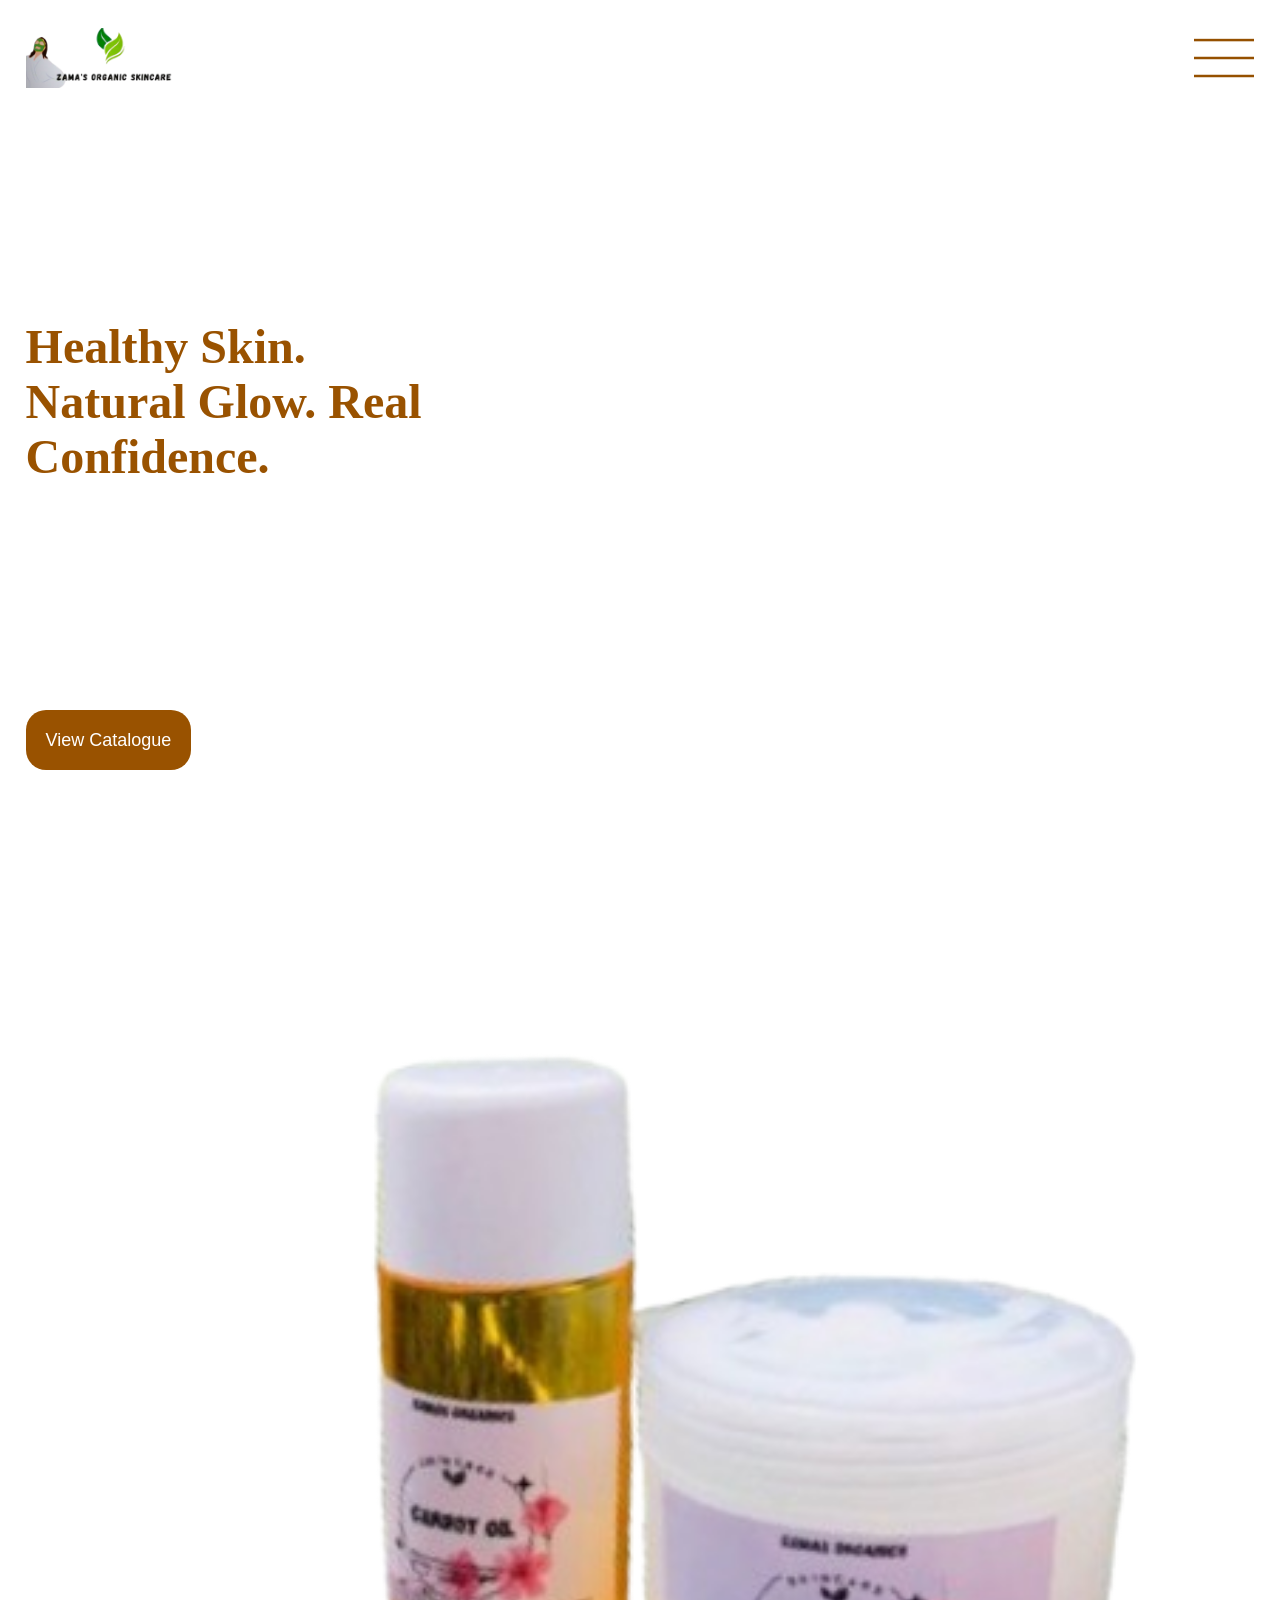
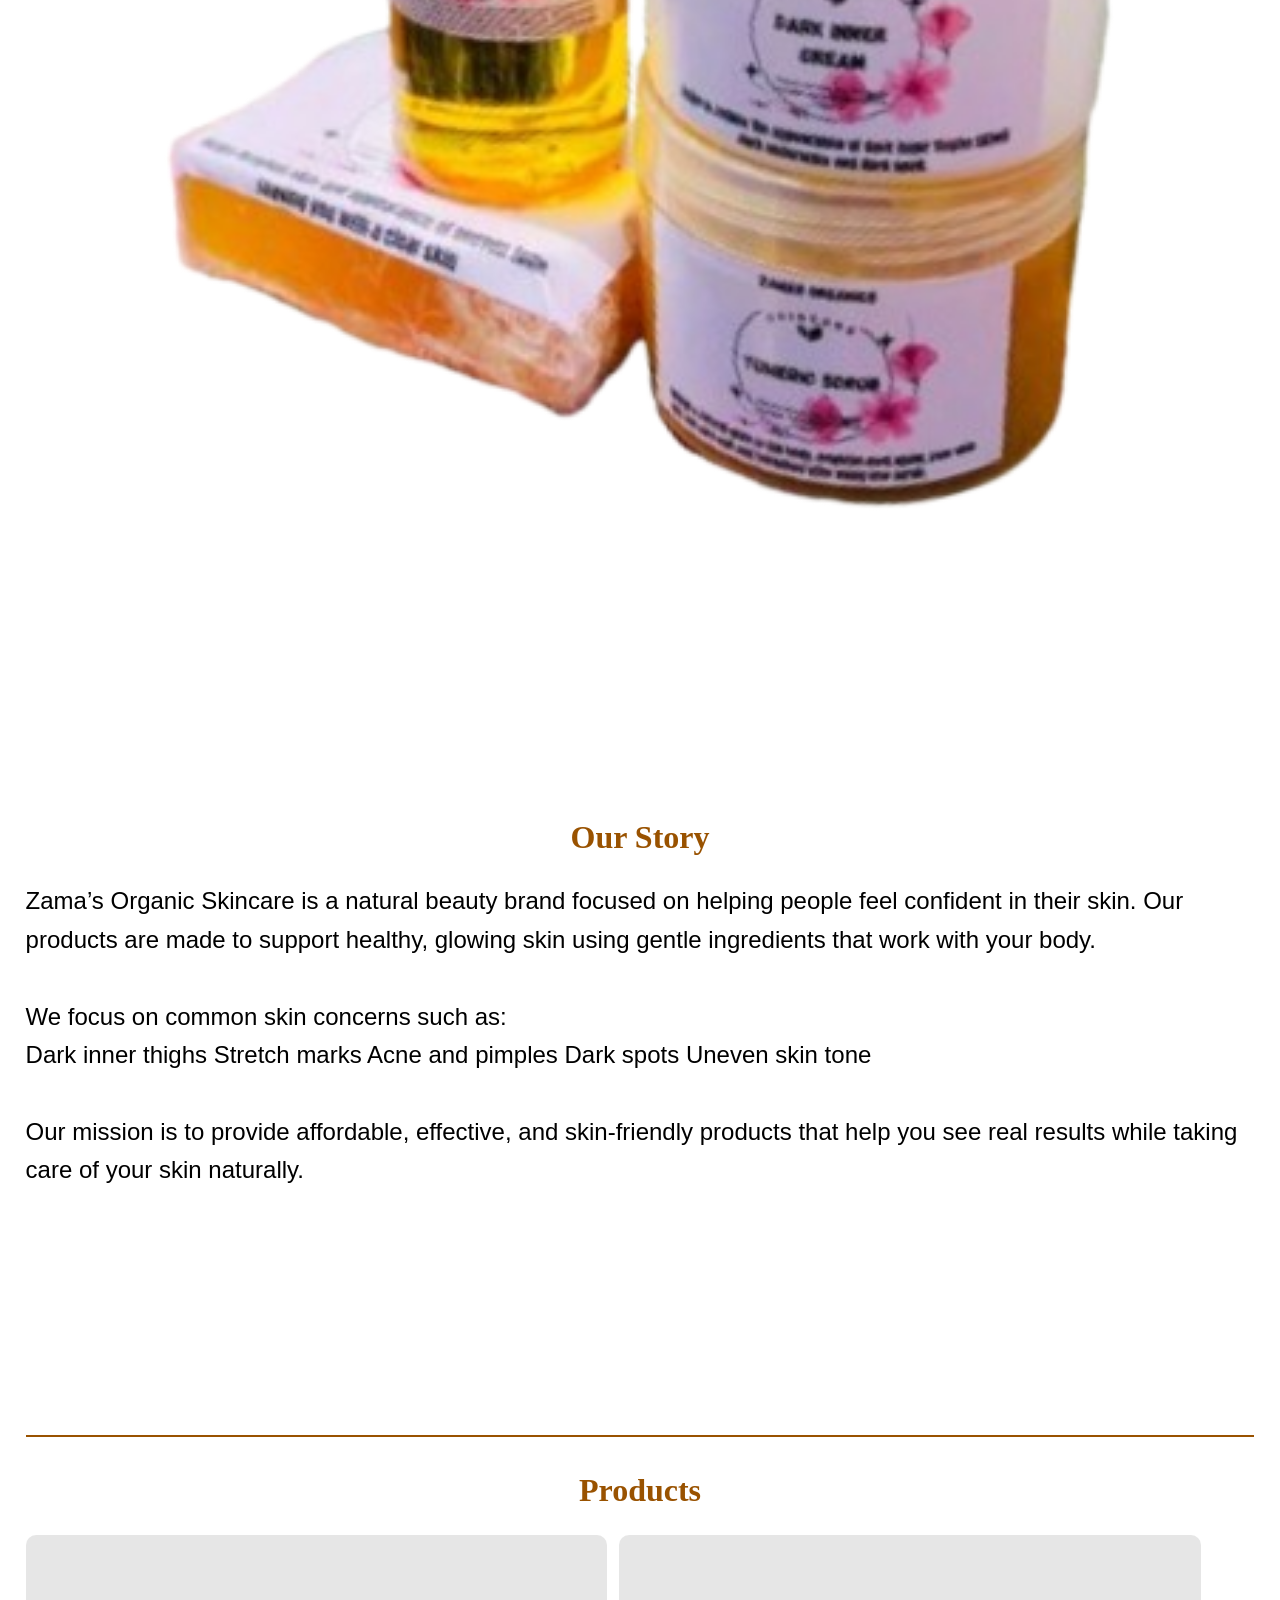
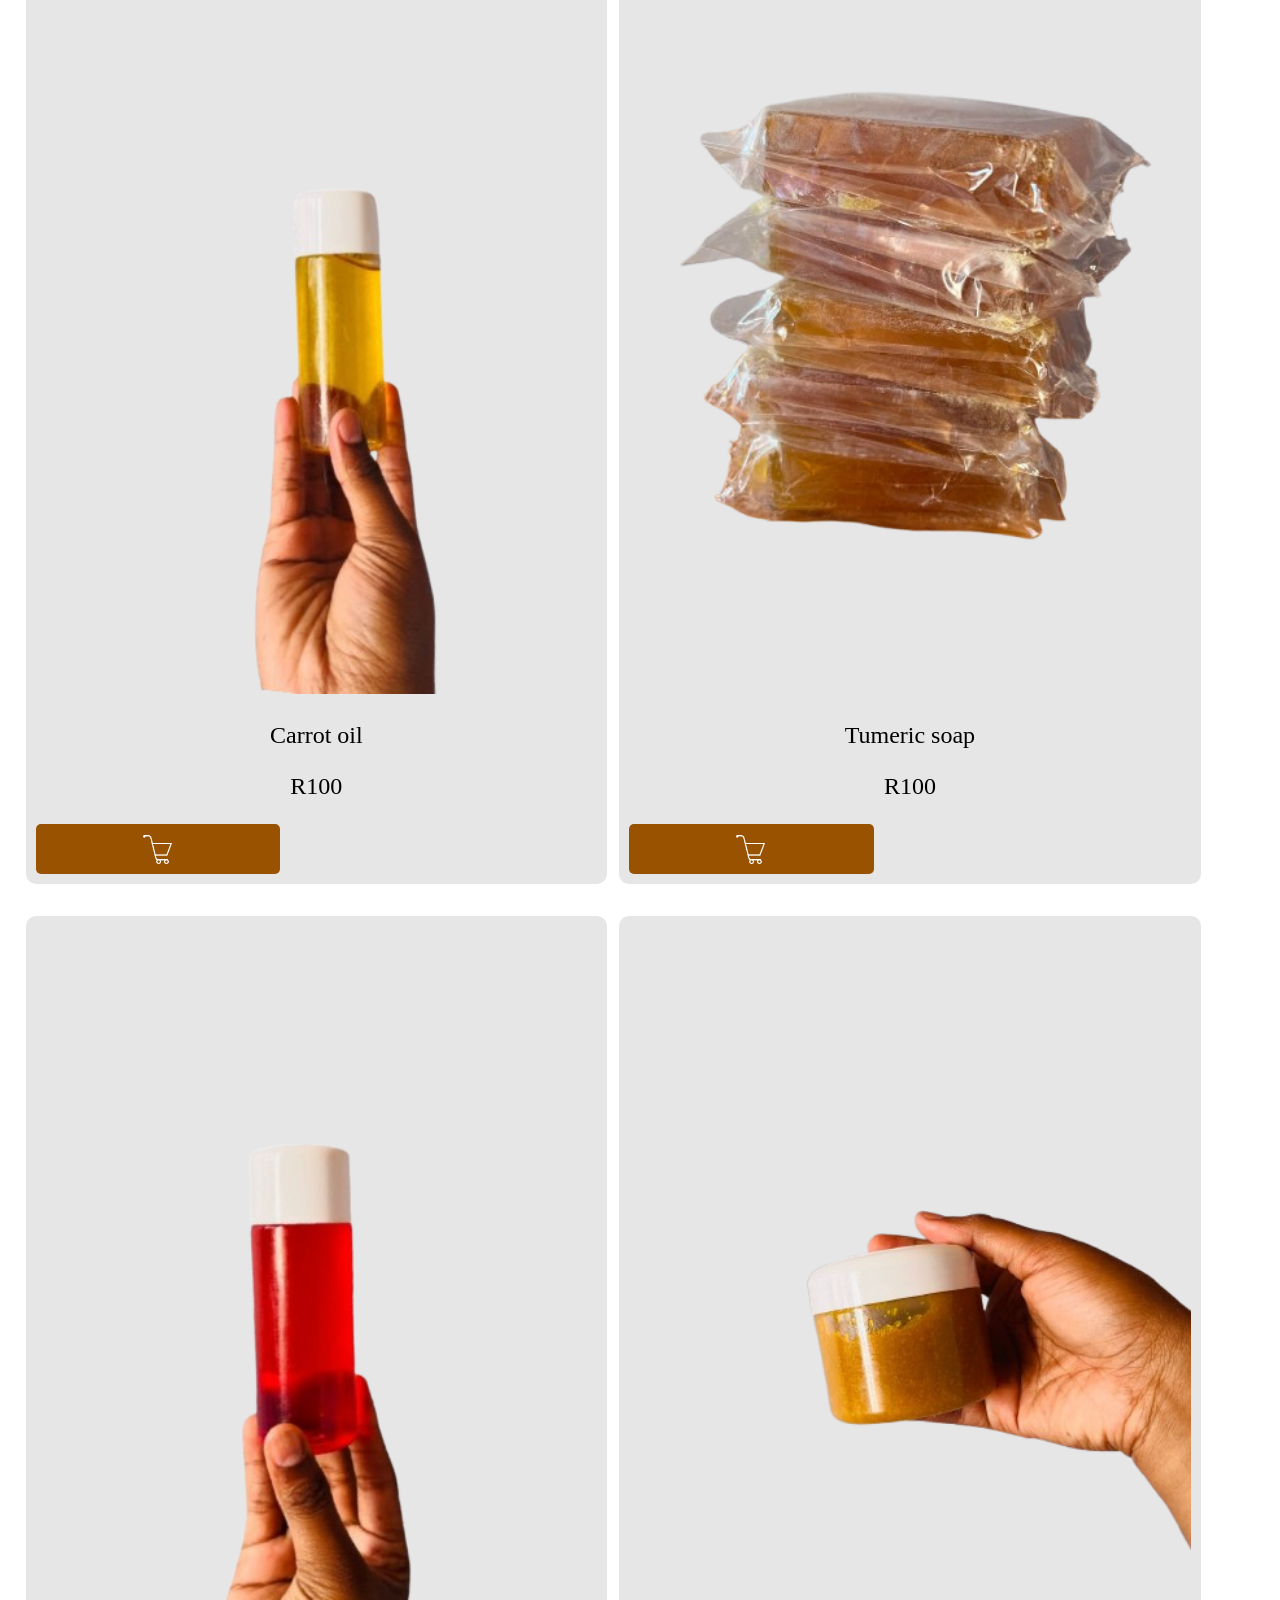
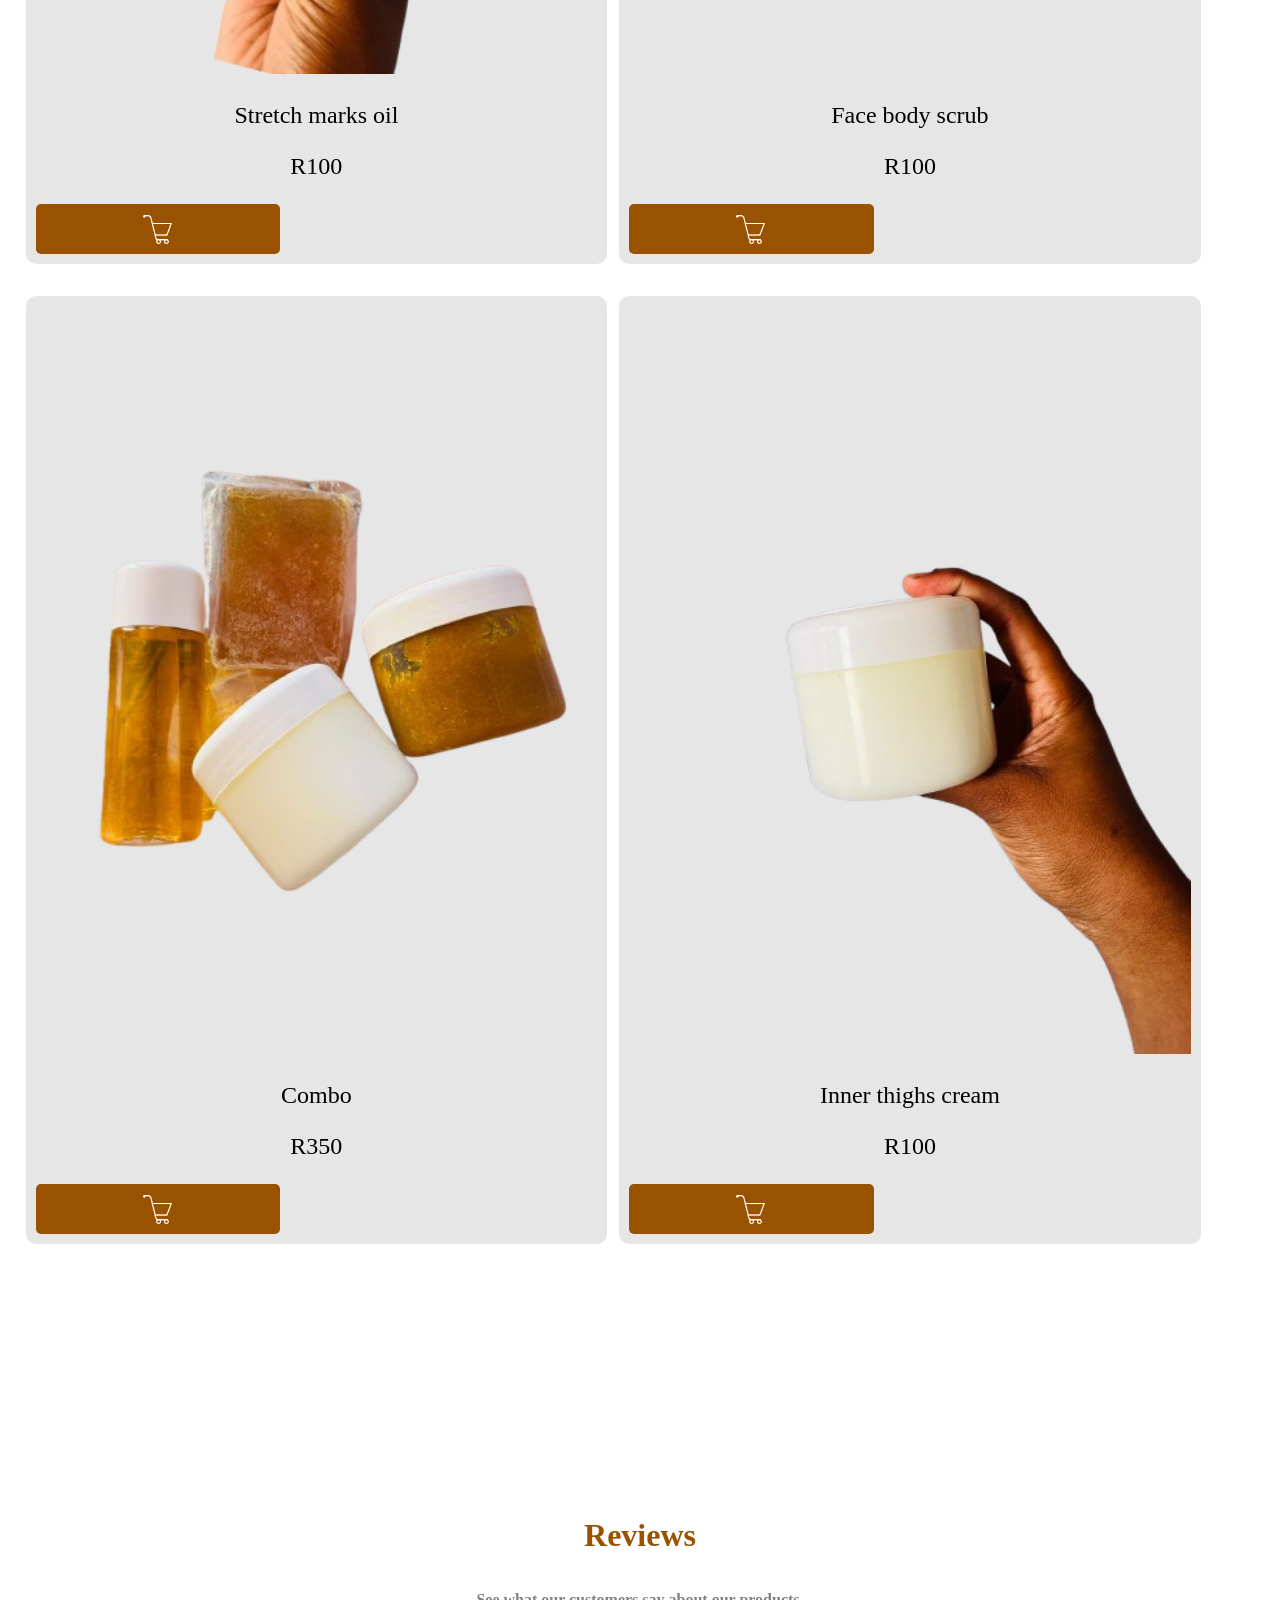
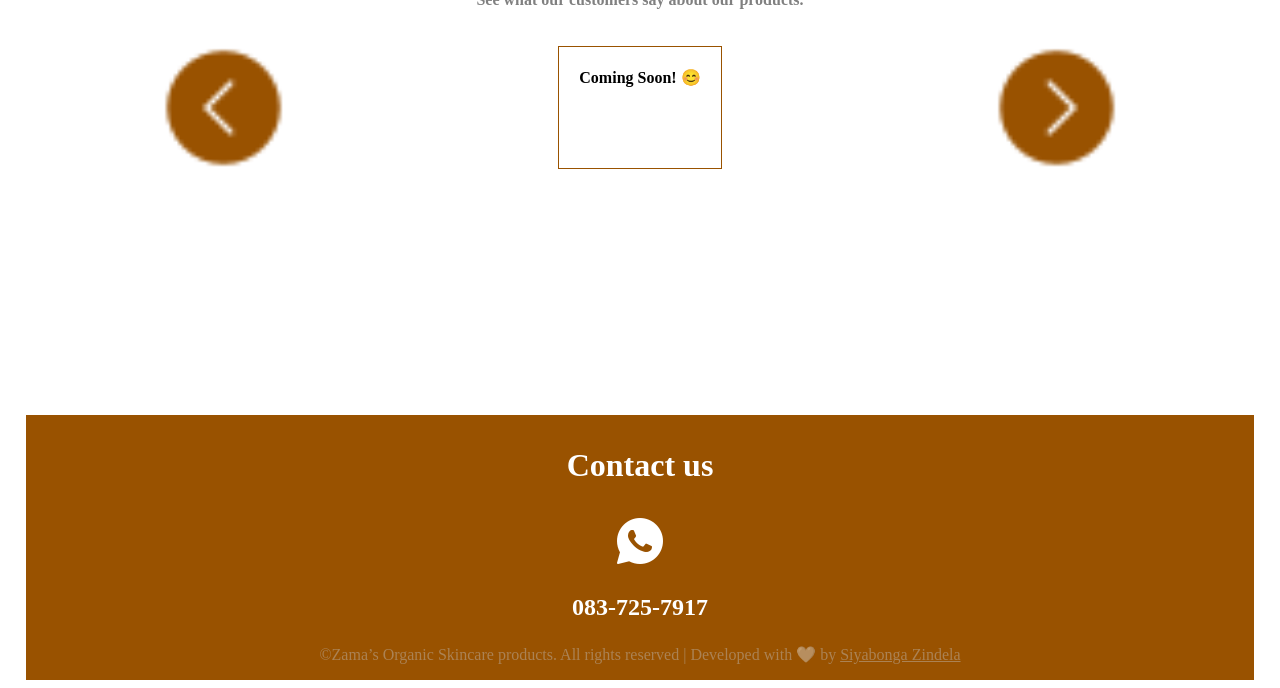
==== index.html @ 55049862 "Added reviews section and footer" ====
<!doctype html>
<html lang="en">
  <head>
    <meta charset="UTF-8" />
    <meta name="viewport" content="width=device-width, initial-scale=1.0" />
    <title>Zama's Organic Skincare</title>
    <link rel="stylesheet" href="css/style.css" />
    <link
      href="https://fonts.googleapis.com/css2?family=Playfair+Display:wght@400;700&display=swap"
    />
  </head>
  <body>
    <div class="grid-wrapper">
      <div class="nav-bar">
        <img
          src="assets/zamas-logo.png"
          alt="Zama's Organic skincare Logo"
          class="logo"
        />
        <img src="assets/menu-icon.png" />
      </div>

      <!--Hero section-->
      <section class="hero-section">
        <div class="home-title">
          <h1>
            Healthy Skin.<br />
            Natural Glow. Real <br />
            Confidence.
          </h1>
          <a>View Catalogue</a>
        </div>
        <img src="assets/home-image.png" alt="Home image" />
      </section>

      <!--Our story section-->
      <section class="our-story">
        <h2>Our Story</h2>
        <p class="our-story-paragraph">
          Zama’s Organic Skincare is a natural beauty brand focused on helping
          people feel confident in their skin. Our products are made to support
          healthy, glowing skin using gentle ingredients that work with your
          body.<br />
          <br />

          We focus on common skin concerns such as:<br />

          Dark inner thighs Stretch marks Acne and pimples Dark spots Uneven
          skin tone <br />
          <br />
          Our mission is to provide affordable, effective, and skin-friendly
          products that help you see real results while taking care of your skin
          naturally.
        </p>
        <hr />
      </section>

      <section class="products-wrapper">
        <h2>Products</h2>
        <div class="products-cards-wrapper">
          <!-- First product card -->
          <div class="product-card">
            <img src="assets/carrot-oil.png" alt="Carrot oil" />

            <div class="product-description">
              <p class="product-name">Carrot oil</p>
              <p class="product-price">R100</p>
            </div>
            <div class="addToCart">
              <a href="#"
                ><img src="assets/add-to-cart.png" alt="Add to cart icon"
              /></a>
            </div>
          </div>

          <!-- Second product card -->
          <div class="product-card">
            <img src="assets/tumeric-soap.png" alt="Tumeric-soap" />

            <div class="product-description">
              <p class="product-name">Tumeric soap</p>
              <p class="product-price">R100</p>
            </div>
            <div class="addToCart">
              <a href="#"
                ><img src="assets/add-to-cart.png" alt="Add to cart icon"
              /></a>
            </div>
          </div>

          <!-- Third product card -->
          <div class="product-card">
            <img src="assets/stretch-marks-oil.png" alt="Tumeric-soap" />

            <div class="product-description">
              <p class="product-name">Stretch marks oil</p>
              <p class="product-price">R100</p>
            </div>
            <div class="addToCart">
              <a href="#"
                ><img src="assets/add-to-cart.png" alt="Add to cart icon"
              /></a>
            </div>
          </div>

          <!-- 4th product card -->
          <div class="product-card">
            <img src="assets/face-body-scrub.png" alt="Face body scrub" />

            <div class="product-description">
              <p class="product-name">Face body scrub</p>
              <p class="product-price">R100</p>
            </div>
            <div class="addToCart">
              <a href="#"
                ><img src="assets/add-to-cart.png" alt="Add to cart icon"
              /></a>
            </div>
          </div>

          <!-- 5th product card -->
          <div class="product-card">
            <img src="assets/combo.png" alt="Combo" />

            <div class="product-description">
              <p class="product-name">Combo</p>
              <p class="product-price">R350</p>
            </div>
            <div class="addToCart">
              <a href="#"
                ><img src="assets/add-to-cart.png" alt="Add to cart icon"
              /></a>
            </div>
          </div>

          <!-- 6th product card -->
          <div class="product-card">
            <img src="assets/inner-thigh-cream.png" alt="Inner thighs cream" />

            <div class="product-description">
              <p class="product-name">Inner thighs cream</p>
              <p class="product-price">R100</p>
            </div>
            <div class="addToCart">
              <a href="#"
                ><img src="assets/add-to-cart.png" alt="Add to cart icon"
              /></a>
            </div>
          </div>
        </div>
      </section>

      <!--Reviews section-->
      <section class="reviews">
        <h2>Reviews</h2>
        <h6>See what our customers say about our products.</h6>
        <div class="reviews-wraper">
          <img src="assets/btn-previous.png" alt="Previous btn" />
          <div class="reviews-cards">
            <h4>Coming Soon! 😊</h4>
          </div>
          <img src="assets/btn-next.png" alt="Previous btn" />
        </div>
      </section>

      <!--Footer-->
      <section class="footer">
        <div class="footer-wrapper">
          <p class="footer-header">Contact us</p>
          <img src="assets/whatsapp-logo.png" alt="WhatsApp logo" />
          <p class="cell-number">083-725-7917</p>
          <p class="footer-text">
            ©Zama’s Organic Skincare products. All rights reserved | Developed
            with 🤍 by
            <a href="https://siyabonga-zindela-portfolio.netlify.app/"
              >Siyabonga Zindela</a
            >
          </p>
        </div>
      </section>
    </div>
  </body>
</html>
---- css/style.css ----
body{
    margin-left: 2%;
    margin-right: 2%;
}
.grid-wrapper{
    display: grid;
    grid-template-columns: 1fr;
    grid-template-rows: auto;
    grid-template-areas: "nav-bar"
                         "hero-section"
                         "our-story"
                         "products-wrapper"
                         "reviews"
                         "footer"
                         ;
    
    width: 100%;
}

.nav-bar{
    grid-area: nav-bar;
    margin-top: 10px;
    display: flex;
    justify-content: space-between;
    position: sticky;
    top: 0px;
    background-color: white;
    padding-top: 10px ;
    padding-bottom: 7px;
}

.logo {
    height: 60px;
}

.hero-section{
    grid-area: hero-section;
    margin-top: 15%;
}
.hero-section img{
    width: 100%;
    height: 30,5rem;
    
}

h1{
    color: #995200;
    font-family: "Georgia", "Times New Roman", Times, serif;
    margin-bottom: 20%;
    font-family: 'Playfair Display', serif;
    font-size: 3rem;
}

.home-title a {
    background-color: #995200;
    color: white;
    padding: 20px;
    border-radius: 20px;
    font-size: large;
    font-family: sans-serif;
    
}

/*Our story section*/
h2{
    color: #995200;
    text-align: center;
    font-size: xx-large;
}

.our-story-paragraph{
    grid-area: nav-bar;
    font-family:'Segoe UI', Tahoma, Geneva, Verdana, sans-serif;
    font-size: 1rem;
    line-height: 1.6;
    font-size: 1.5rem;
    line-height: 1.6;
    margin-bottom: 20%;
}
hr{
    
    border: 0.1px solid #995200 ;
}

/*Products*/
.products-cards-wrapper{
    display: grid;
    grid-template-columns: 1fr 1fr;
    grid-template-columns: repeat(auto-fit,minmax(0.5fr,1fr));
    grid-template-rows: auto;
    gap: 2rem;
    width: 94%;
}

.product-card {
    background-color: #c5c5c56c;
    width: 100%;
    height: fit-content;
    justify-items: center;
    padding: 10px;
    border-radius: 10px;
}
.product-card img{
    width: 100%;
    height: auto;
}
.product-description{

    text-align: center;
    font-size: x-large;
    
}
.addToCart{
    display: flex;
    background-color: #995200;
    width: 40%;
    padding: 10px;
    color: white;
    align-items: center;
    justify-content: space-around;
    border-radius: 5px;
    height: 30px;
}
.addToCart a{
    height: 30px;
    width: 30px;
}


/*Reviews*/
.reviews{
    margin-top: 20%;
}
.reviews-wraper{
    display: flex;
    justify-content: space-around;
    
}
.reviews-wraper img{
    height: 10%;
    width: 10%;
}
.reviews-cards{
    
    border: 0.1px solid #995200 ;
    padding-left: 20px;
    padding-right: 20px;
}

h6{
    text-align: center;
    color: grey;
    font-size: medium;
}

.footer{
    text-align: center;
    margin-top: 20%;
    background-color: #995200;
    color: white;
}
.footer-text{
    color: #c5c5c56c;
    padding-left: 15px;
    padding-right: 15px;
    
}
.footer-header{
    font-size: 2rem;
    font-weight: bolder;
}
.cell-number{
    font-size: 1.5rem;
    font-weight: bold;
}
.footer-text a{
    color: #c5c5c56c;
}
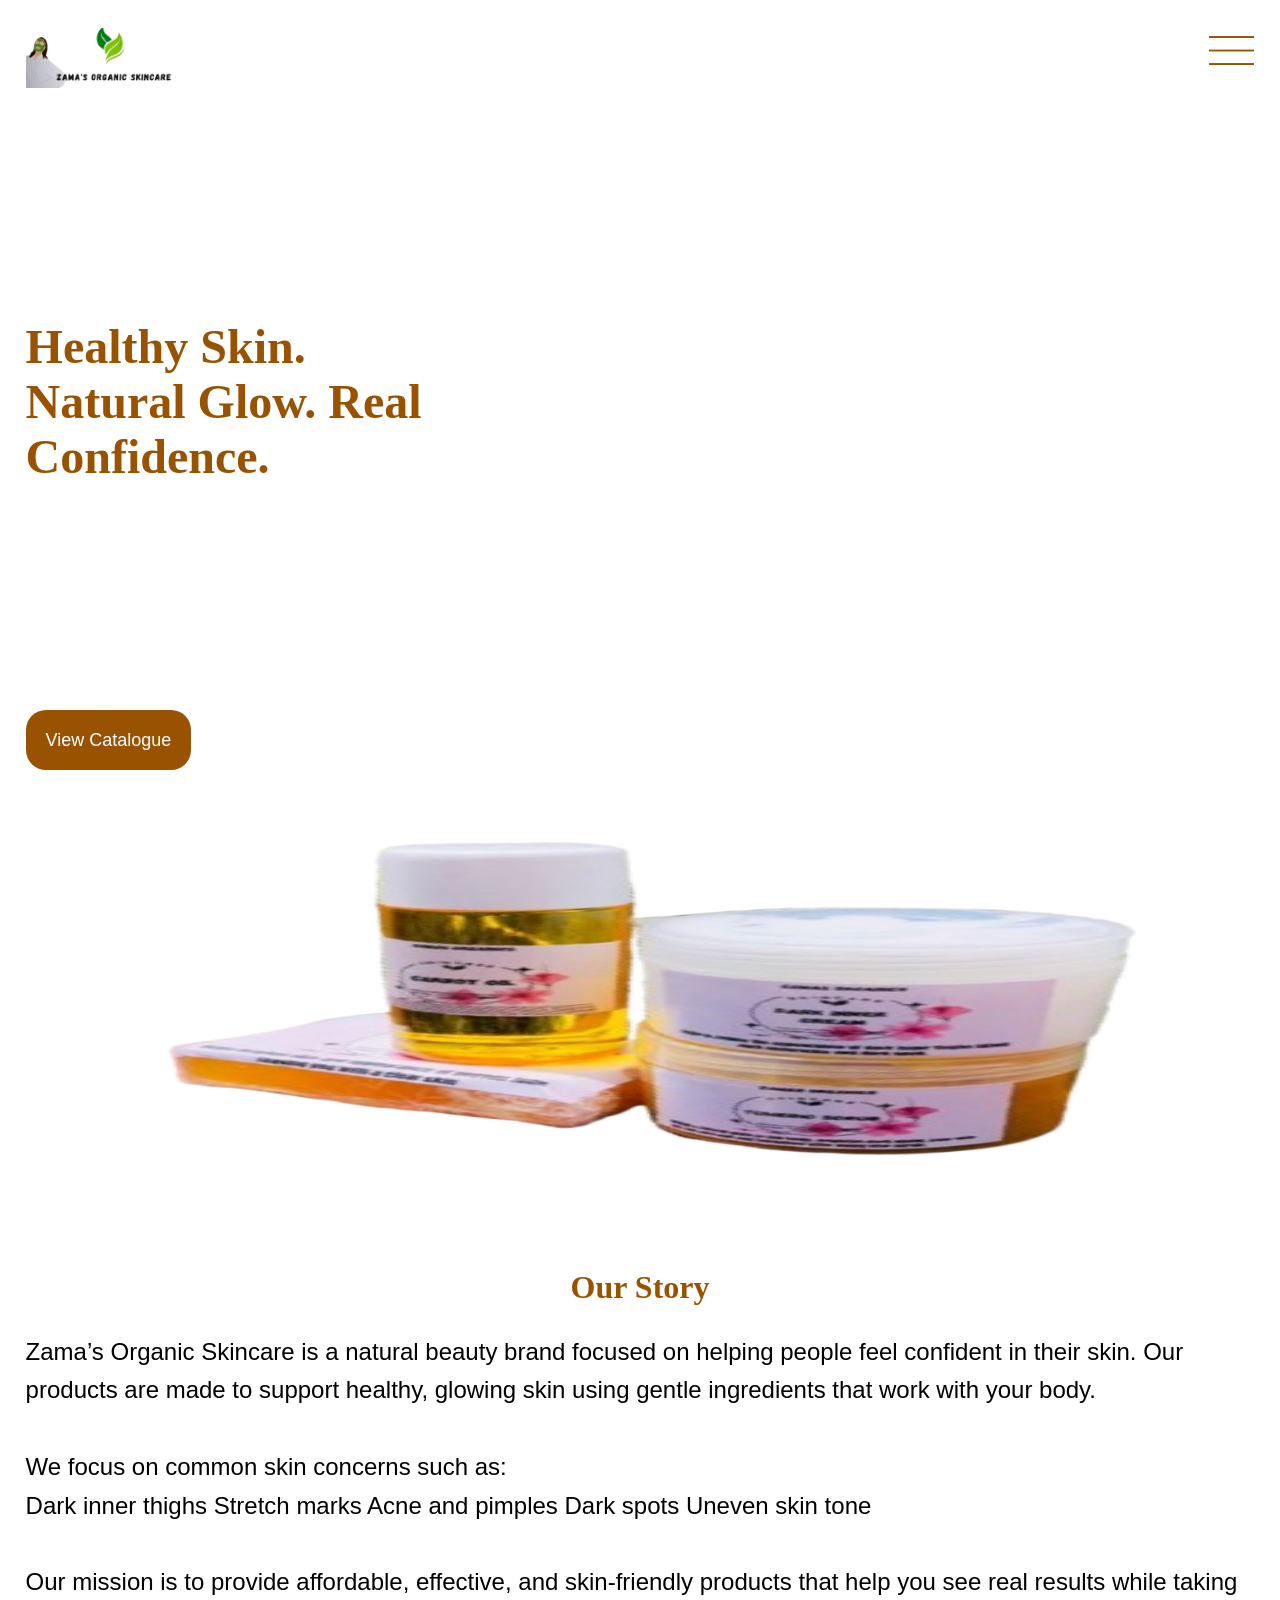
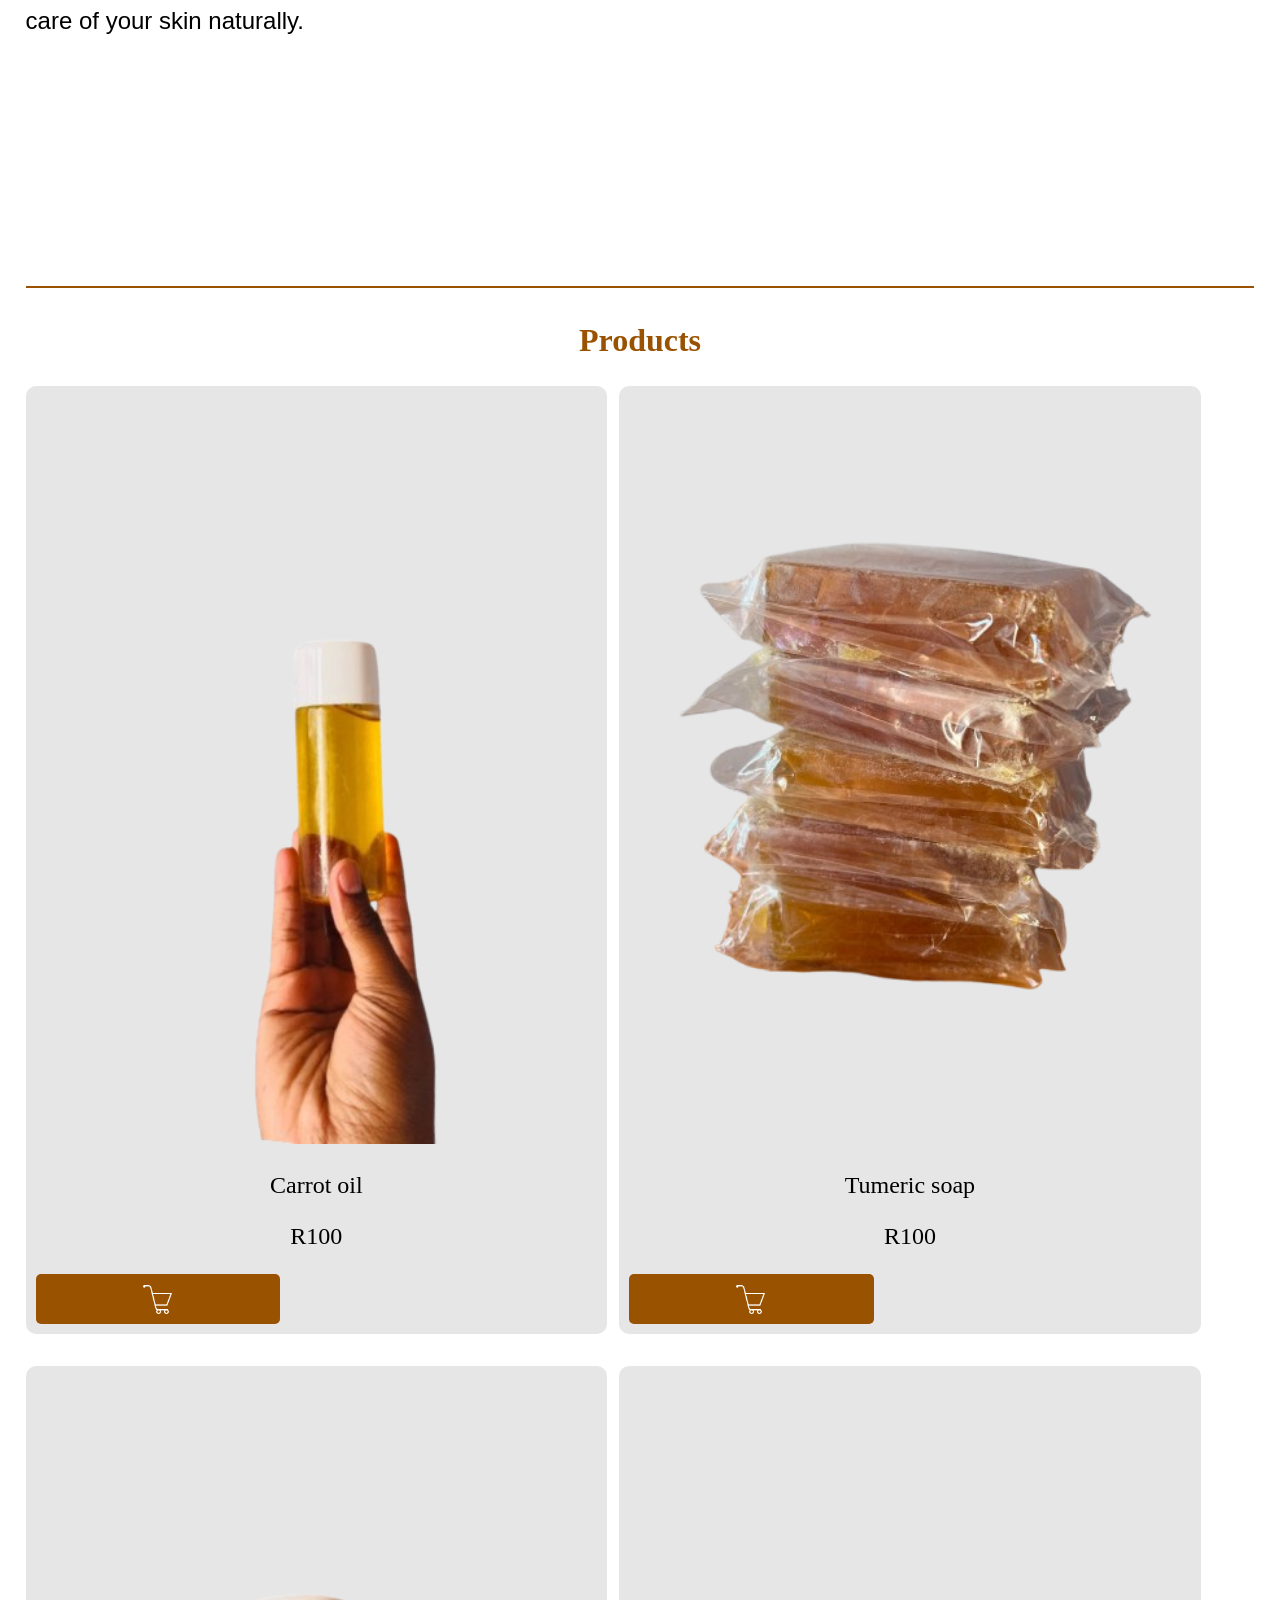
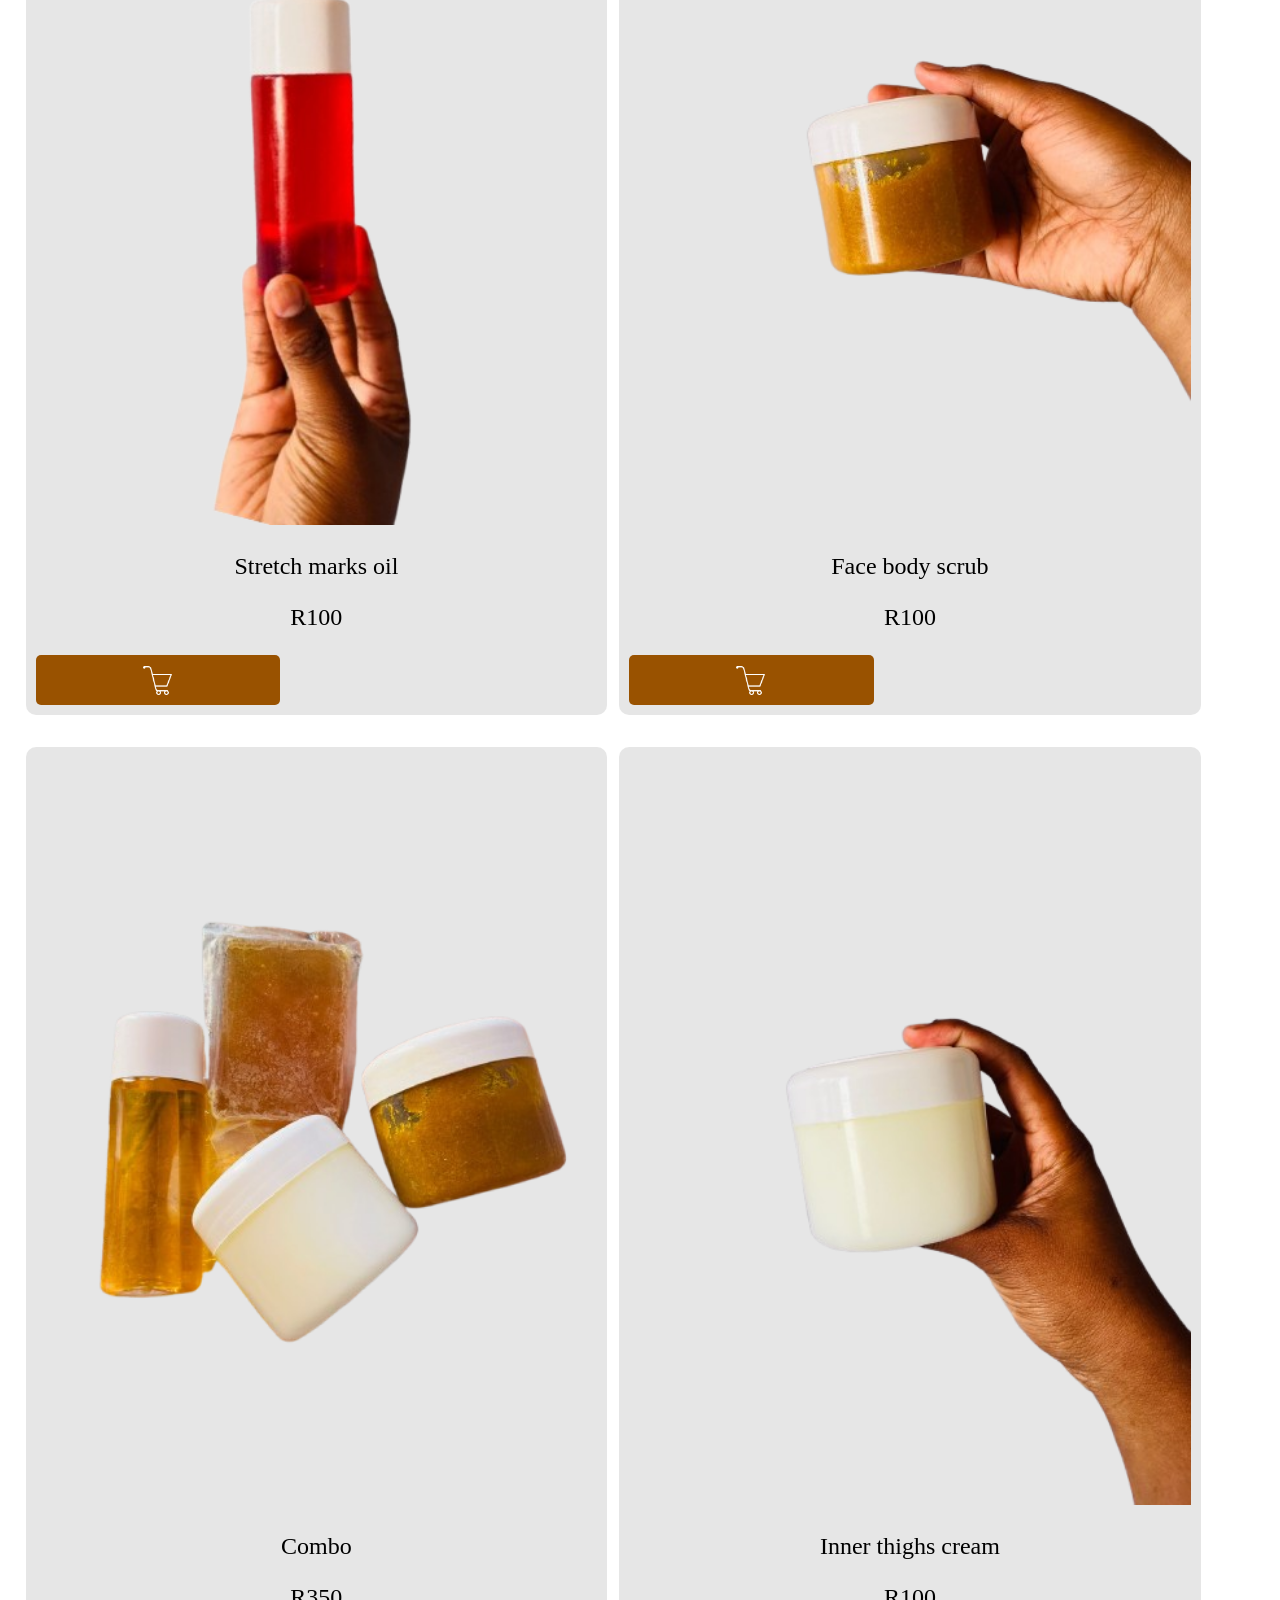
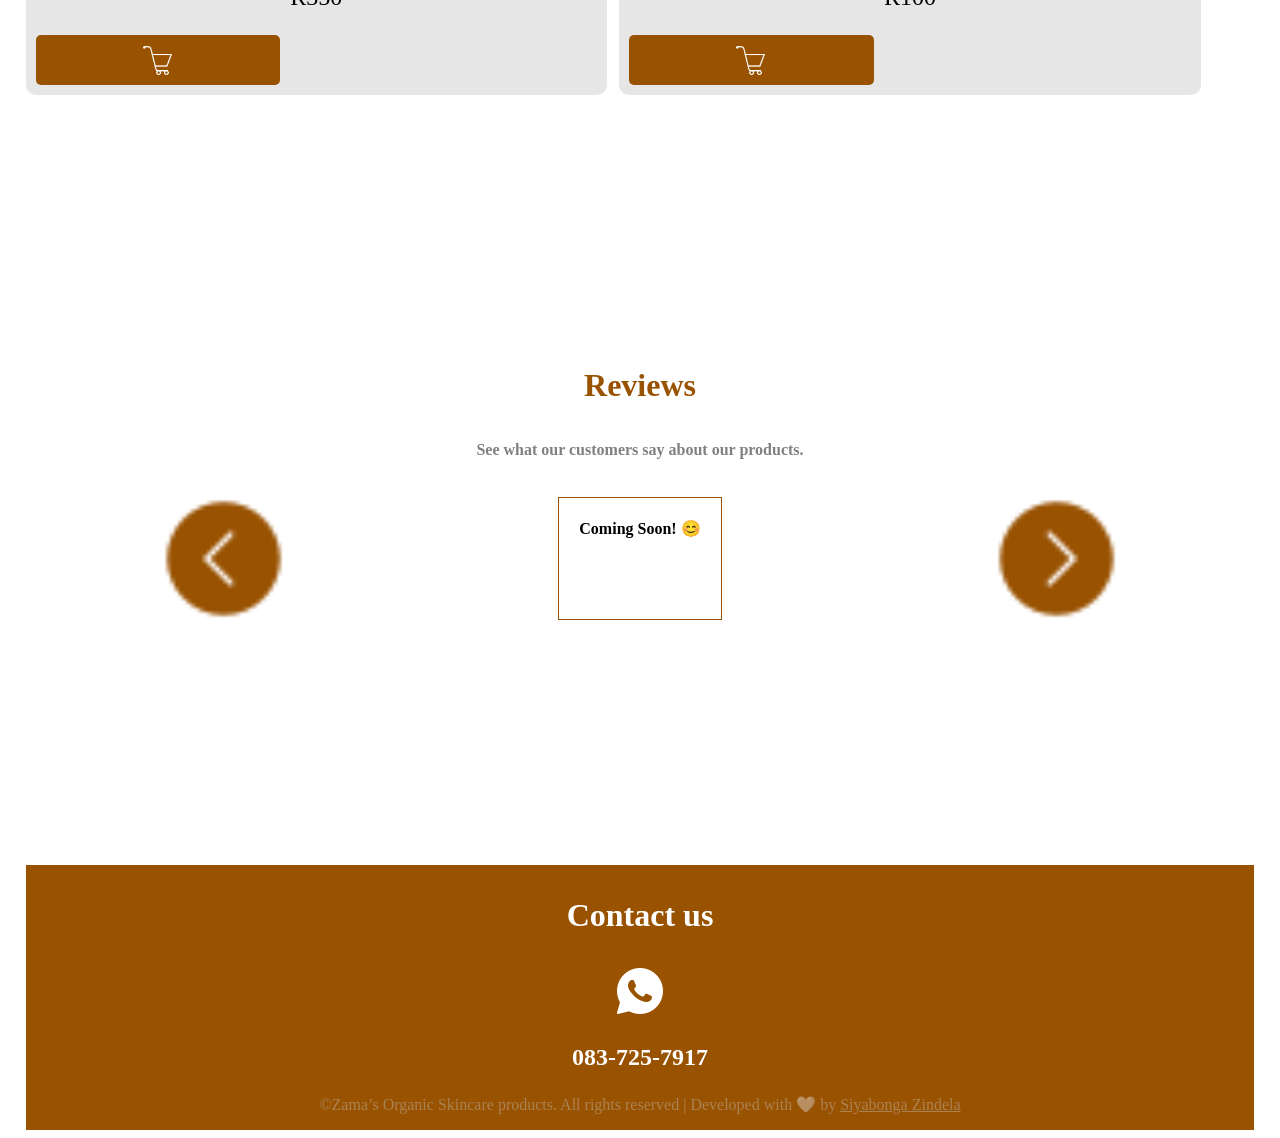
==== commit 48b81d9d: "Added an interactive side bar" ====
--- a/index.html
+++ b/index.html
@@ -11,15 +11,42 @@
   </head>
   <body>
     <div class="grid-wrapper">
+      <!--Nav Bar-->
       <div class="nav-bar">
         <img
           src="assets/zamas-logo.png"
           alt="Zama's Organic skincare Logo"
           class="logo"
         />
-        <img src="assets/menu-icon.png" />
+        <img src="assets/menu-icon.png" id="btn-menu" />
       </div>
-
+      <div class="sidebar-list">
+        <div>
+          <a href="#"
+            ><img
+              src="assets/icons-close-sidebar.gif"
+              alt="Close"
+              id="btn-close-sidebar"
+          /></a>
+        </div>
+        <div class="menu-item">
+          <a href="#"><img src="assets/icons-home.png" alt="Home" />Home</a>
+        </div>
+        <div class="menu-item">
+          <a href="#"
+            ><img
+              src="assets/icons-catalogue.png"
+              alt="Catalogue"
+            />Catalogue</a
+          >
+        </div>
+        <div class="menu-item">
+          <a href="#"><img src="assets/icons-cart.png" alt="cart" />Cart</a>
+        </div>
+        <div class="menu-item">
+          <a href="#"><img src="assets/icons-about.png" alt="About" />About</a>
+        </div>
+      </div>
       <!--Hero section-->
       <section class="hero-section">
         <div class="home-title">
@@ -179,5 +206,6 @@
         </div>
       </section>
     </div>
+    <script src="js/javascript.js"></script>
   </body>
 </html>
--- a/css/style.css
+++ b/css/style.css
@@ -28,6 +28,51 @@
     padding-top: 10px ;
     padding-bottom: 7px;
 }
+#btn-menu{
+    width: 45px;
+    height: 45px;
+}
+
+.sidebar-list{
+    position: fixed;
+    top: 0px;
+    right: -225px;
+    width: 220px;
+    height: 100%;
+    background-color: #ffffff;
+    display: flex;
+    flex-direction: column;
+    align-items: flex-end;
+    gap: 1.9rem;
+    padding-right: 15px;
+    font-size: 1.9rem;
+    transition: right 0.5s ease;
+}
+
+.menu-item{
+    display: flex;
+    width: 100%;
+    justify-content: space-around;
+    align-items: center;
+    flex-direction: column;
+    align-items: flex-end;
+    gap: 1.9rem;
+    padding-right: 13px;   
+}
+
+#btn-close-sidebar{
+    padding-top: 13px;
+    justify-self: flex-start;
+}
+.menu-item a{
+    display: flex;
+    justify-content: space-between;
+    align-items: center;  
+    width: 85%;
+    color: rgb(0, 0, 0);
+    text-decoration: none;
+
+}
 
 .logo {
     height: 60px;
@@ -39,7 +84,7 @@
 }
 .hero-section img{
     width: 100%;
-    height: 30,5rem;
+    height: 30.5rem;
     
 }
 
@@ -69,7 +114,7 @@
 }
 
 .our-story-paragraph{
-    grid-area: nav-bar;
+    grid-area: our-story;
     font-family:'Segoe UI', Tahoma, Geneva, Verdana, sans-serif;
     font-size: 1rem;
     line-height: 1.6;
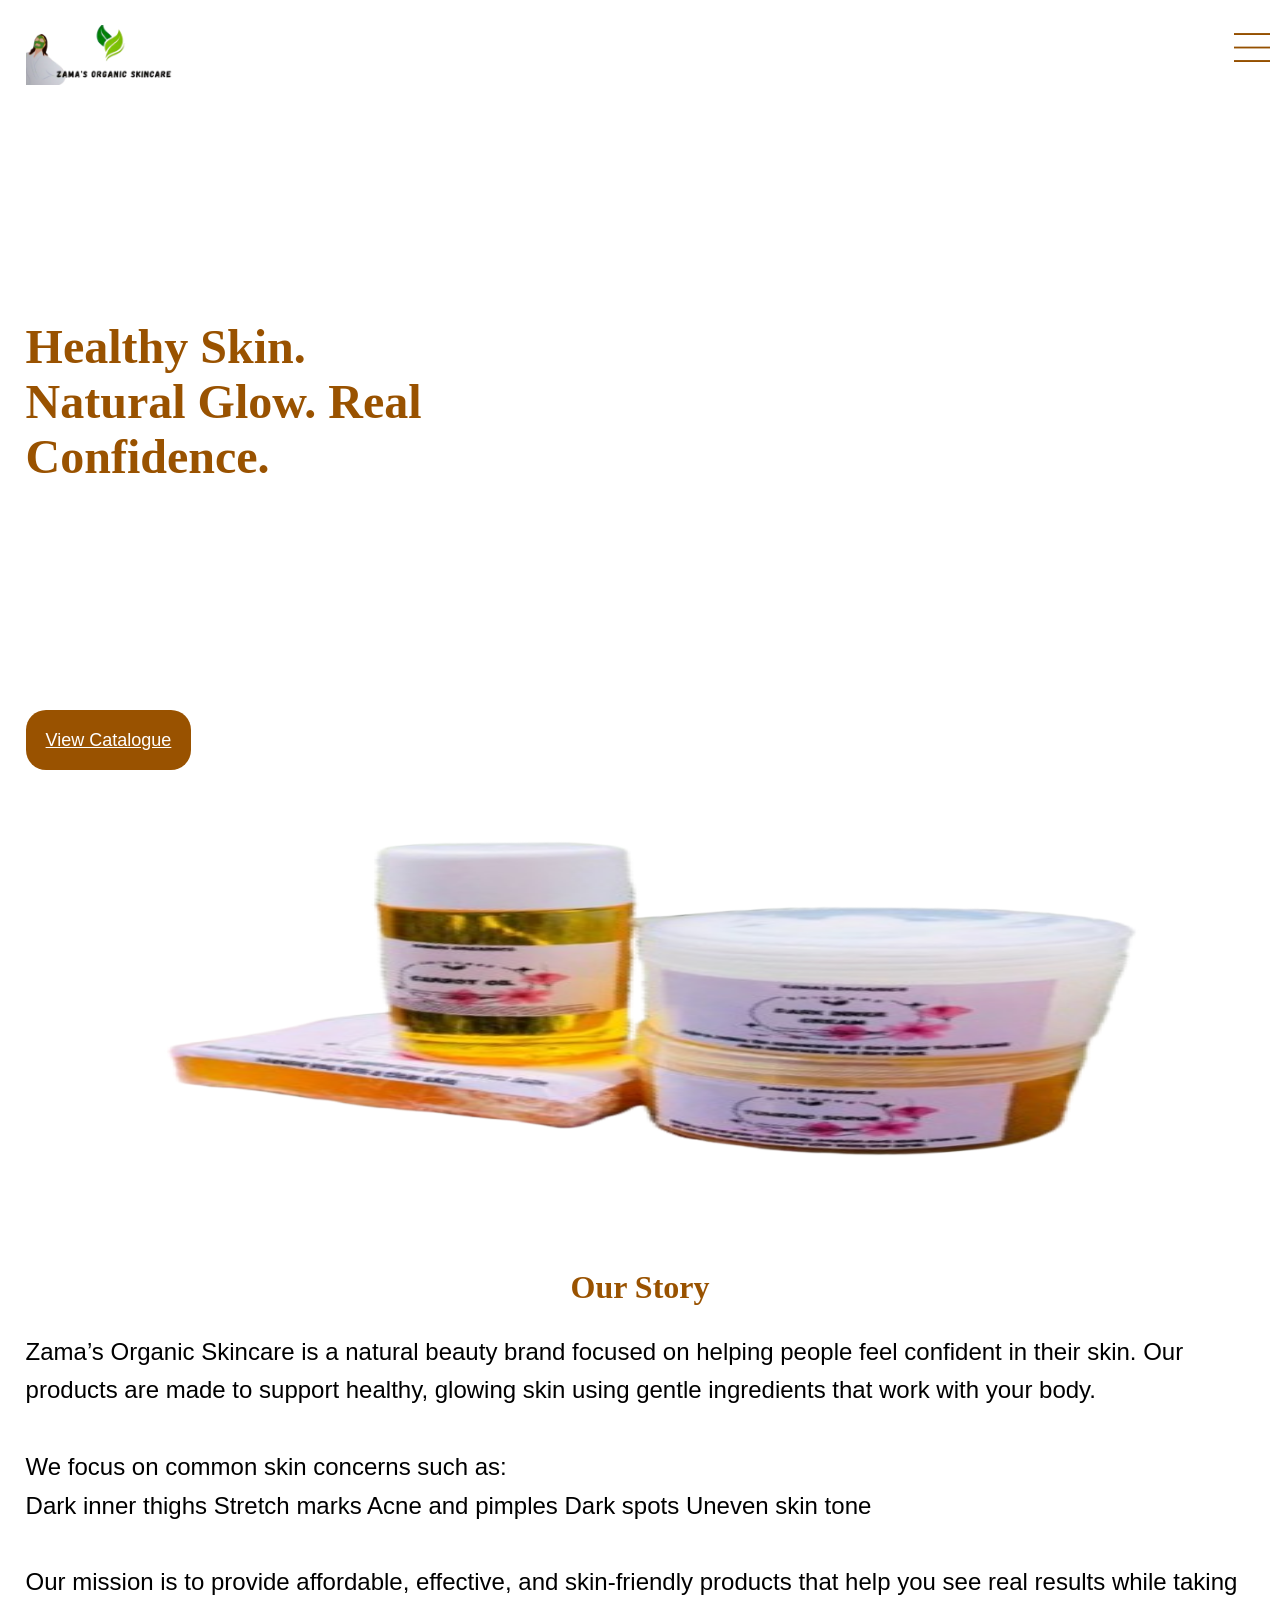
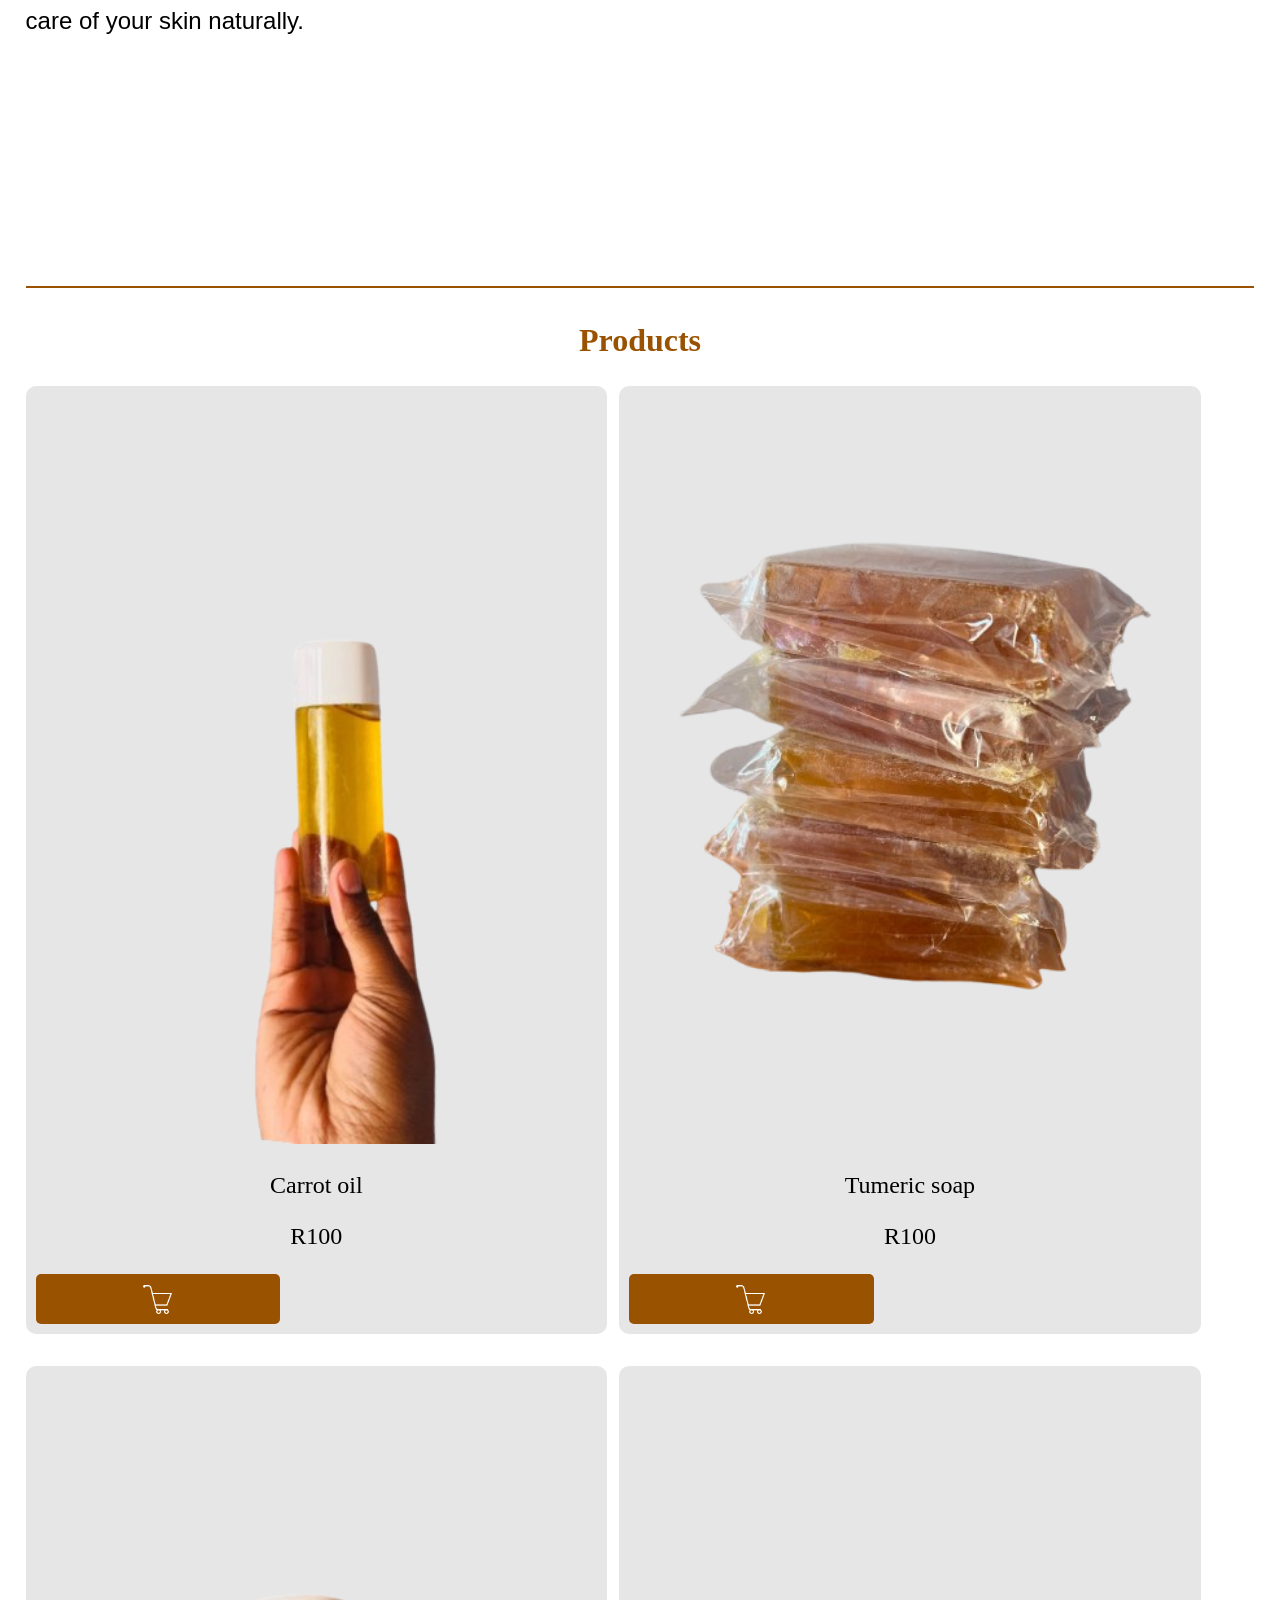
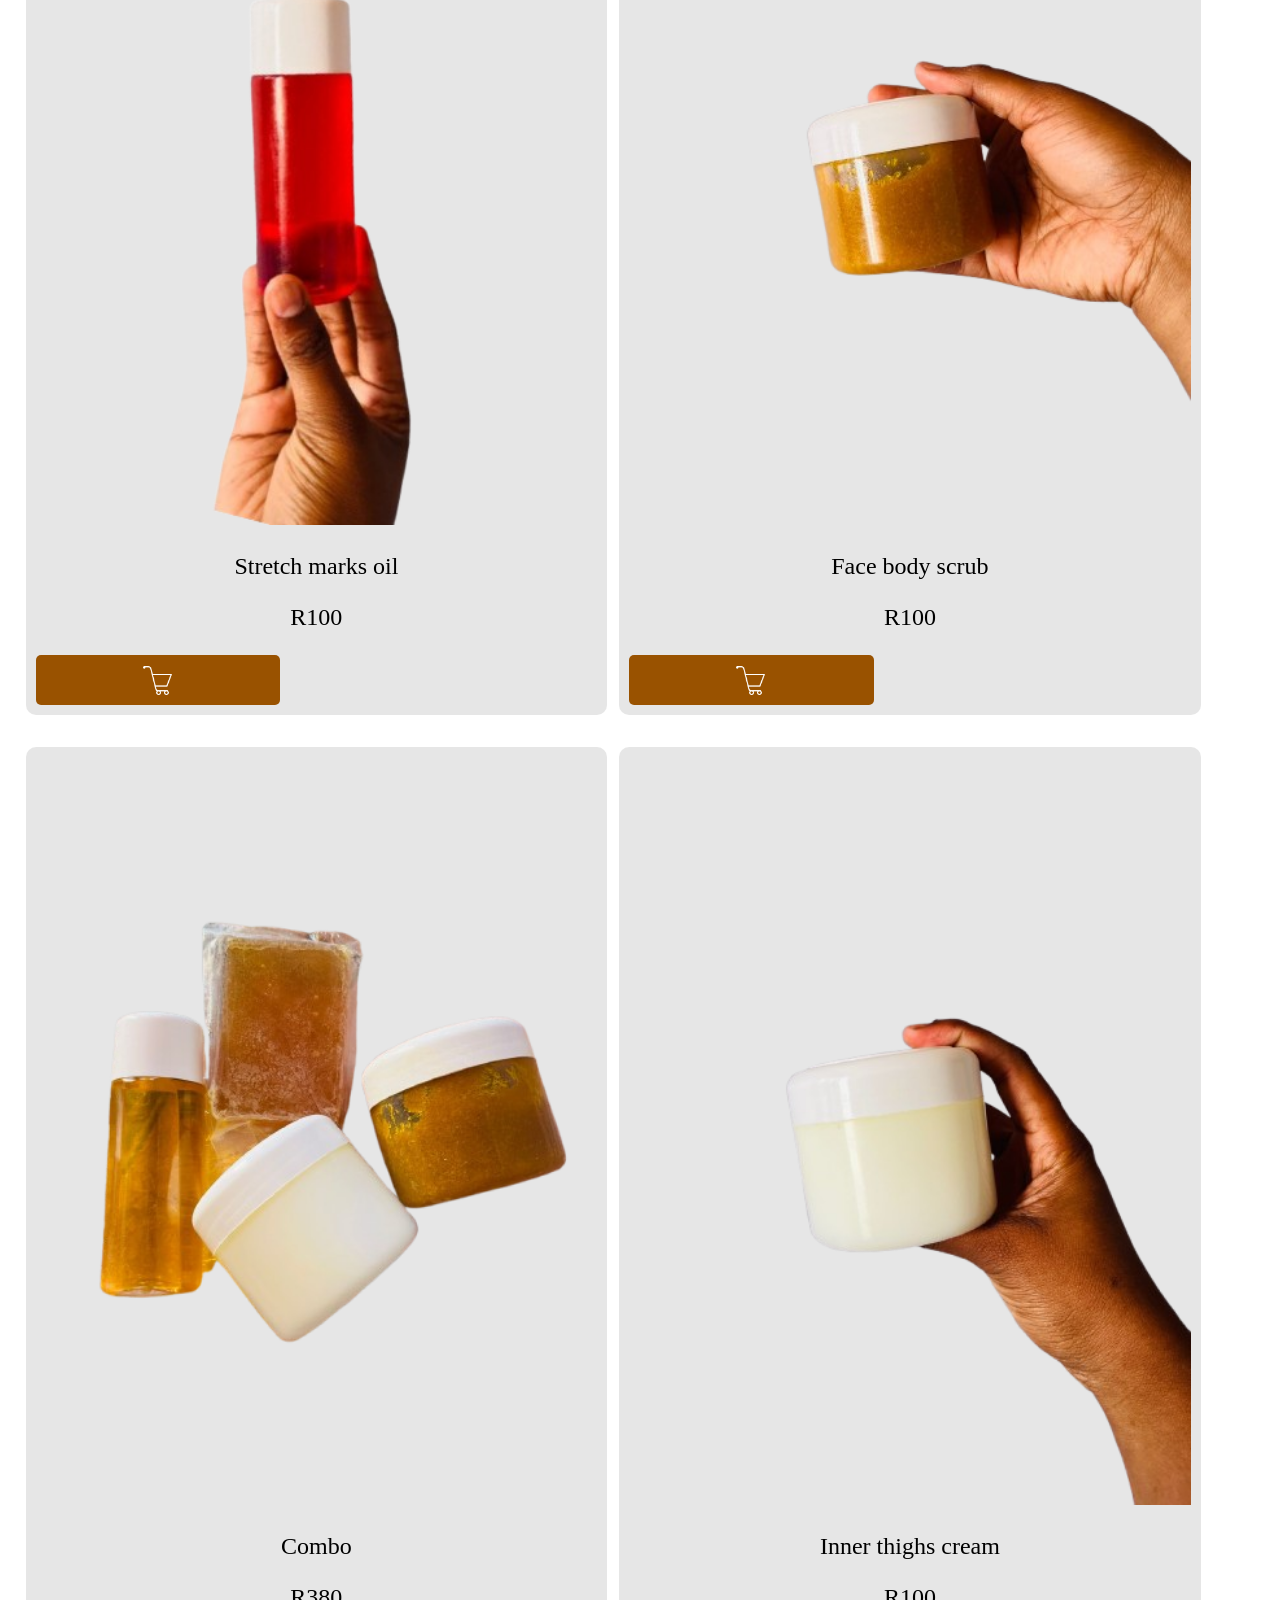
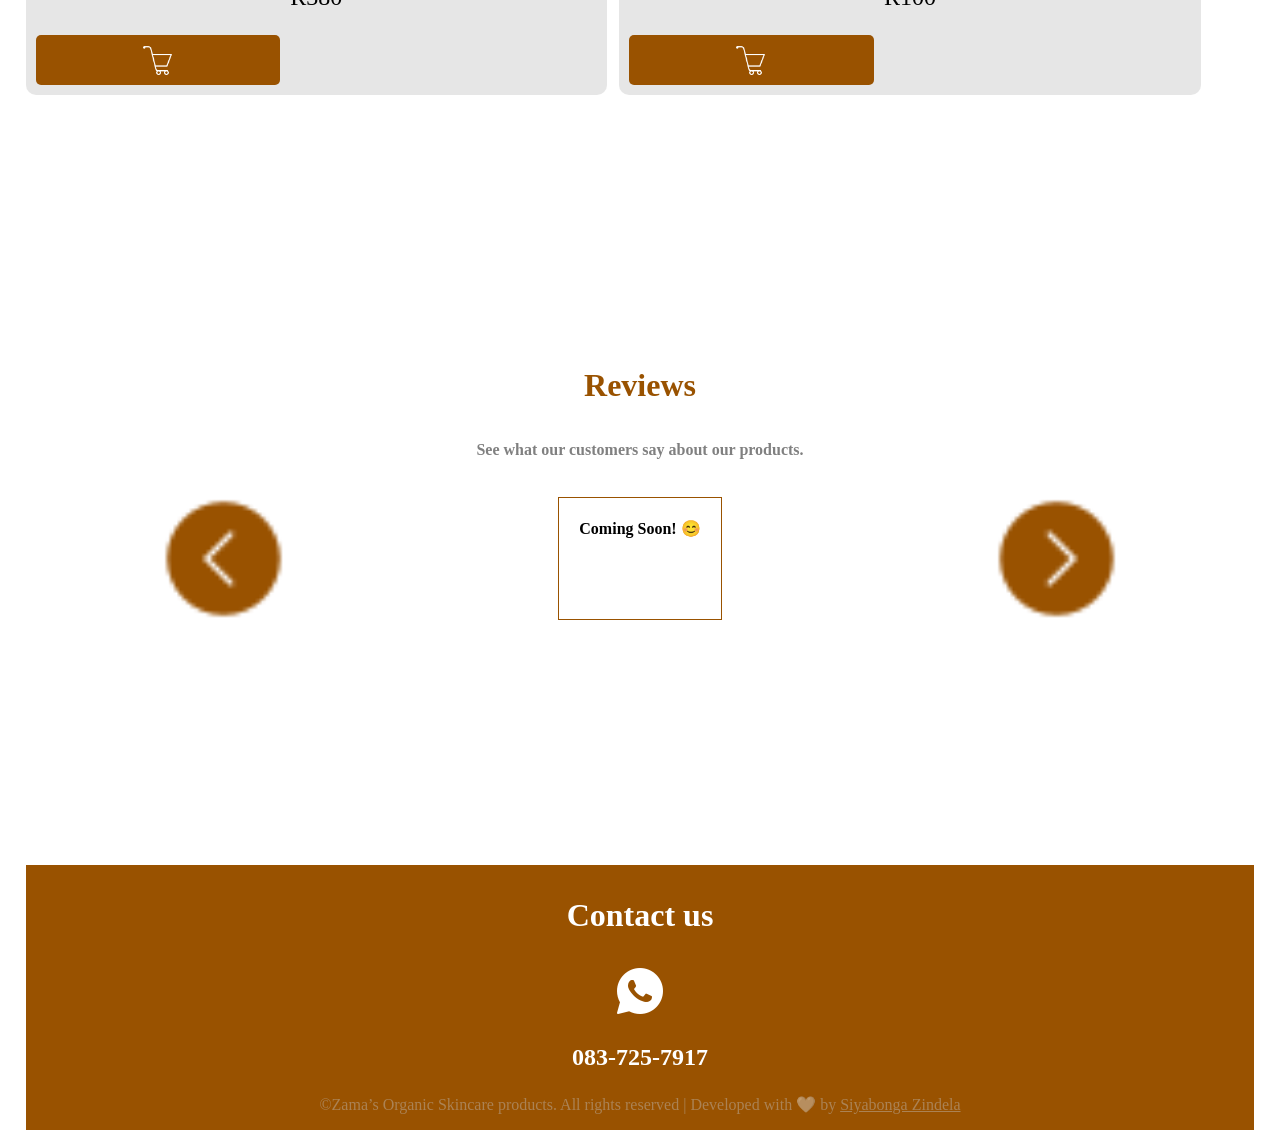
==== commit 4433d7cf: "Added all the product description pages" ====
--- a/index.html
+++ b/index.html
@@ -30,7 +30,9 @@
           /></a>
         </div>
         <div class="menu-item">
-          <a href="#"><img src="assets/icons-home.png" alt="Home" />Home</a>
+          <a href="index.html"
+            ><img src="assets/icons-home.png" alt="Home" />Home</a
+          >
         </div>
         <div class="menu-item">
           <a href="#"
@@ -55,7 +57,7 @@
             Natural Glow. Real <br />
             Confidence.
           </h1>
-          <a>View Catalogue</a>
+          <a href="#catalogue-section">View Catalogue</a>
         </div>
         <img src="assets/home-image.png" alt="Home image" />
       </section>
@@ -82,7 +84,7 @@
         <hr />
       </section>
 
-      <section class="products-wrapper">
+      <section class="products-wrapper" id="catalogue-section">
         <h2>Products</h2>
         <div class="products-cards-wrapper">
           <!-- First product card -->
@@ -94,7 +96,7 @@
               <p class="product-price">R100</p>
             </div>
             <div class="addToCart">
-              <a href="#"
+              <a href="carrot-oil-details.html"
                 ><img src="assets/add-to-cart.png" alt="Add to cart icon"
               /></a>
             </div>
@@ -109,7 +111,7 @@
               <p class="product-price">R100</p>
             </div>
             <div class="addToCart">
-              <a href="#"
+              <a href="tumeric-soap-details.html"
                 ><img src="assets/add-to-cart.png" alt="Add to cart icon"
               /></a>
             </div>
@@ -124,7 +126,7 @@
               <p class="product-price">R100</p>
             </div>
             <div class="addToCart">
-              <a href="#"
+              <a href="stretch-marks-oil-details.html"
                 ><img src="assets/add-to-cart.png" alt="Add to cart icon"
               /></a>
             </div>
@@ -139,7 +141,7 @@
               <p class="product-price">R100</p>
             </div>
             <div class="addToCart">
-              <a href="#"
+              <a href="face-scrub-details.html"
                 ><img src="assets/add-to-cart.png" alt="Add to cart icon"
               /></a>
             </div>
@@ -151,10 +153,10 @@
 
             <div class="product-description">
               <p class="product-name">Combo</p>
-              <p class="product-price">R350</p>
-            </div>
-            <div class="addToCart">
-              <a href="#"
+              <p class="product-price">R380</p>
+            </div>
+            <div class="addToCart">
+              <a href="combo-details.html"
                 ><img src="assets/add-to-cart.png" alt="Add to cart icon"
               /></a>
             </div>
@@ -169,7 +171,7 @@
               <p class="product-price">R100</p>
             </div>
             <div class="addToCart">
-              <a href="#"
+              <a href="inner-thighs-cream-details.html"
                 ><img src="assets/add-to-cart.png" alt="Add to cart icon"
               /></a>
             </div>
--- a/css/style.css
+++ b/css/style.css
@@ -25,8 +25,9 @@
     position: sticky;
     top: 0px;
     background-color: white;
-    padding-top: 10px ;
-    padding-bottom: 7px;
+    padding-top: 7px ;
+    padding-bottom: 10px;
+    width: 102%;
 }
 #btn-menu{
     width: 45px;
@@ -170,6 +171,33 @@
     height: 30px;
     width: 30px;
 }
+.numItems-wrapper{
+    display: flex;
+    justify-content: center;
+    gap: 10px;
+    width: 100%;
+}
+.numItems-wrapper input{
+    width: 30px;
+    border-radius: 5px;
+    text-align: center;
+    font-size: 1.5rem;
+}
+.addToCart a{
+    display: flex;
+    justify-content: center;
+    padding: 0;
+    text-decoration: none;
+    text-align: center;
+    text-wrap: 1;
+    color: white;
+    white-space: nowrap;
+}
+.product-description-paragraph{
+    color:#9e9c9c;
+    font-size: 1.3rem;
+    text-align: center;
+}
 
 
 /*Reviews*/
@@ -203,6 +231,7 @@
     margin-top: 20%;
     background-color: #995200;
     color: white;
+    width: 100%;
 }
 .footer-text{
     color: #c5c5c56c;
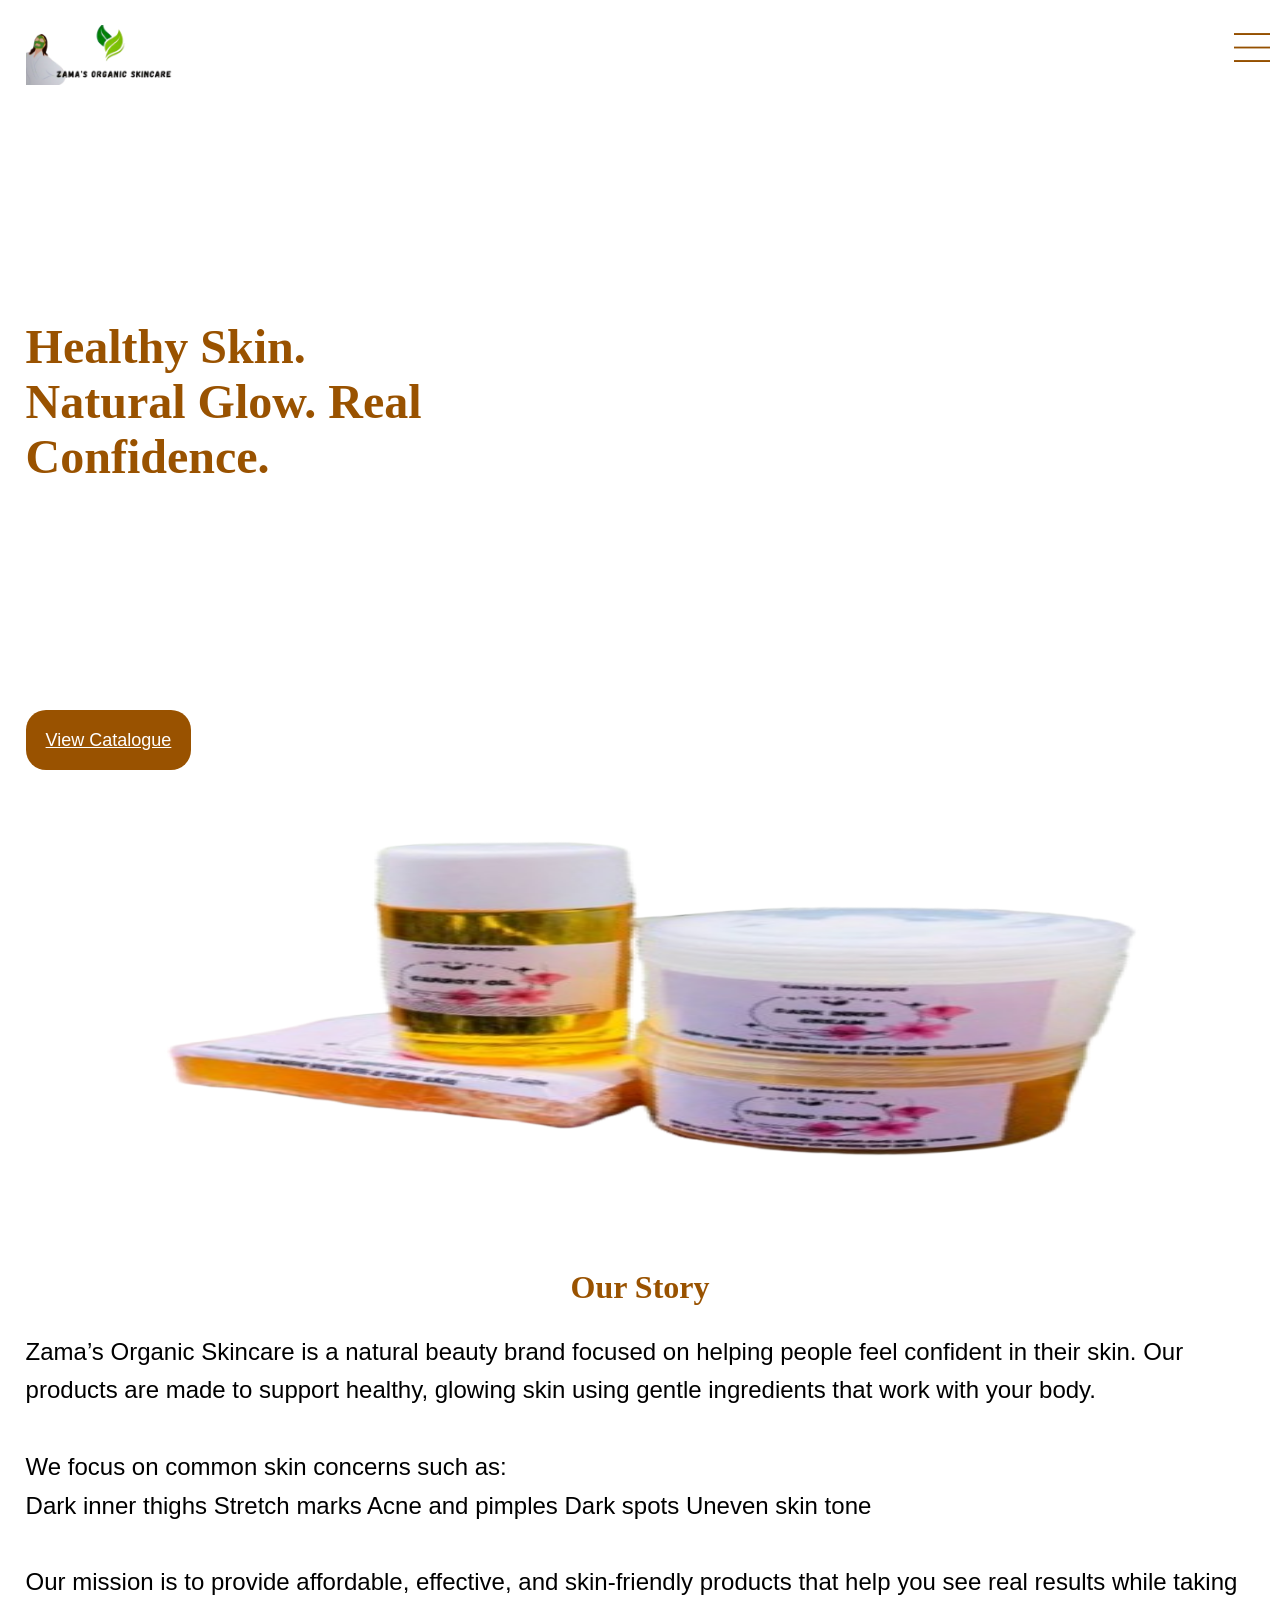
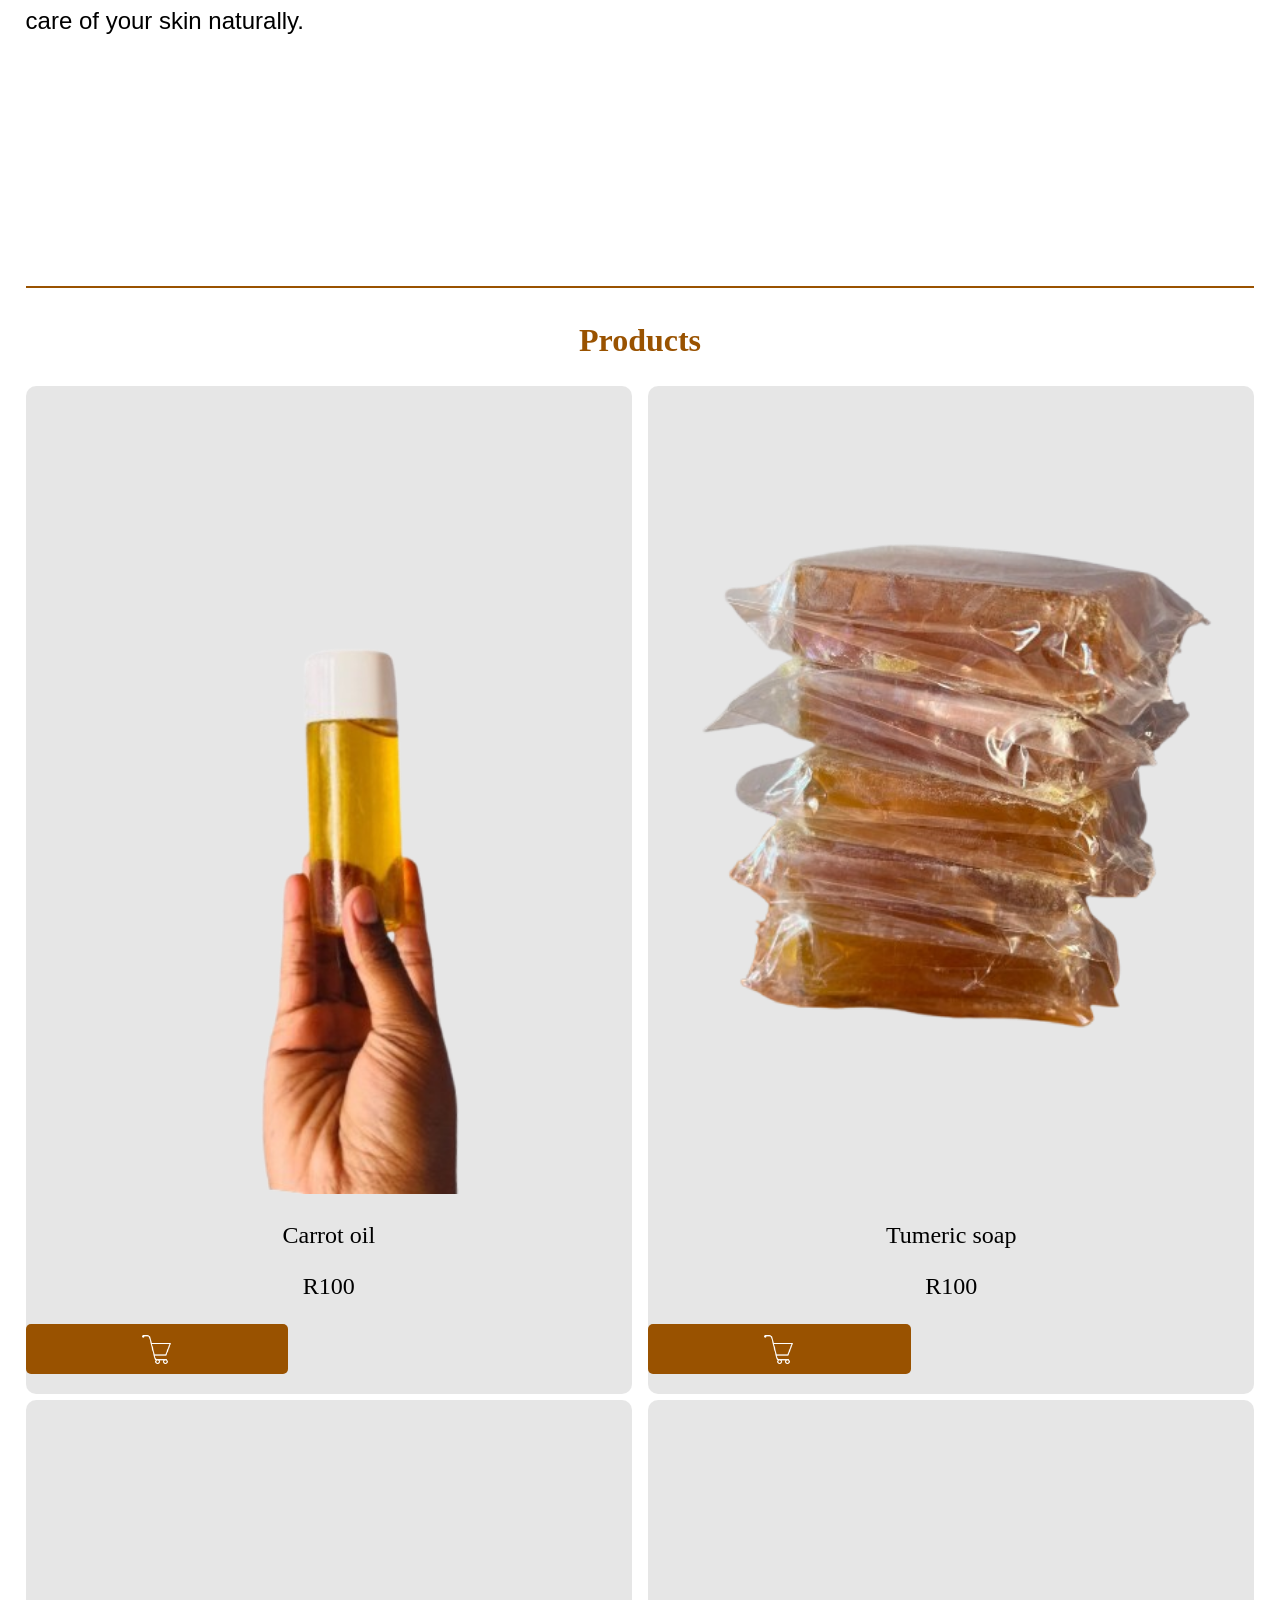
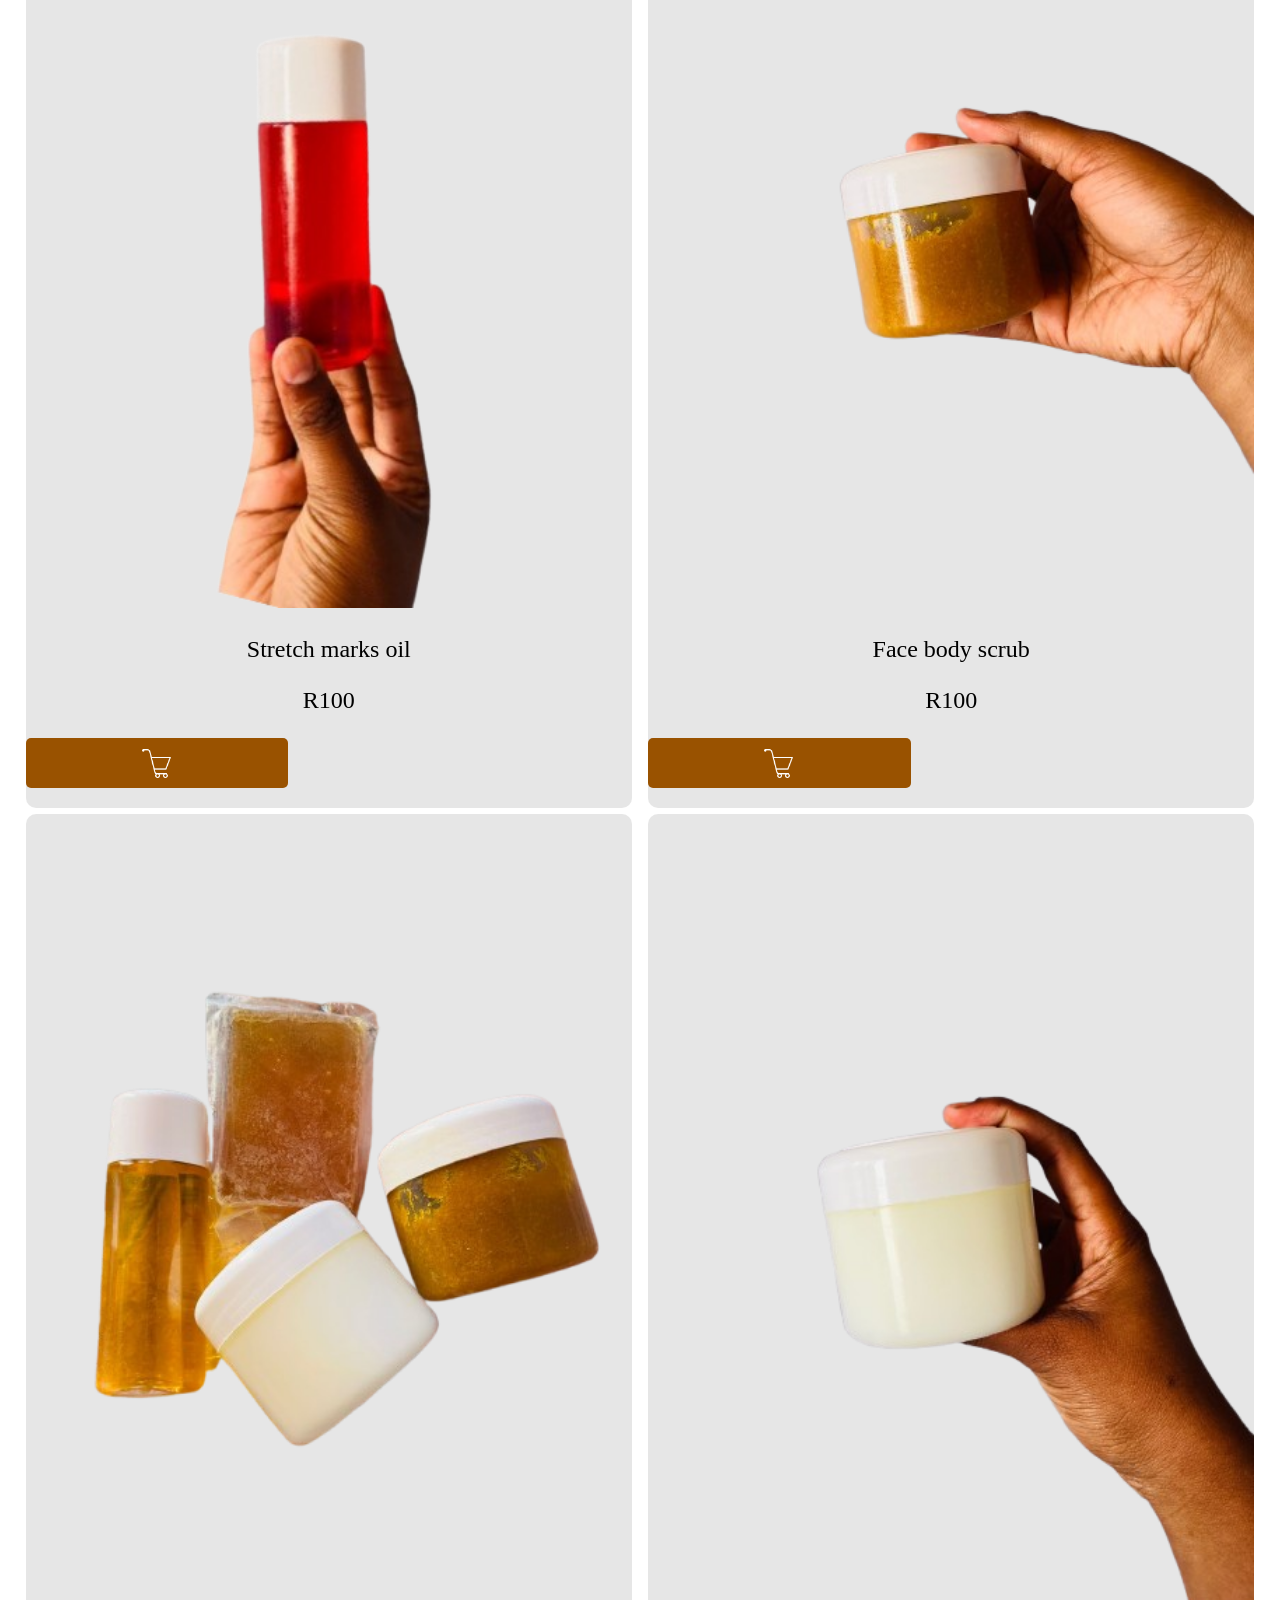
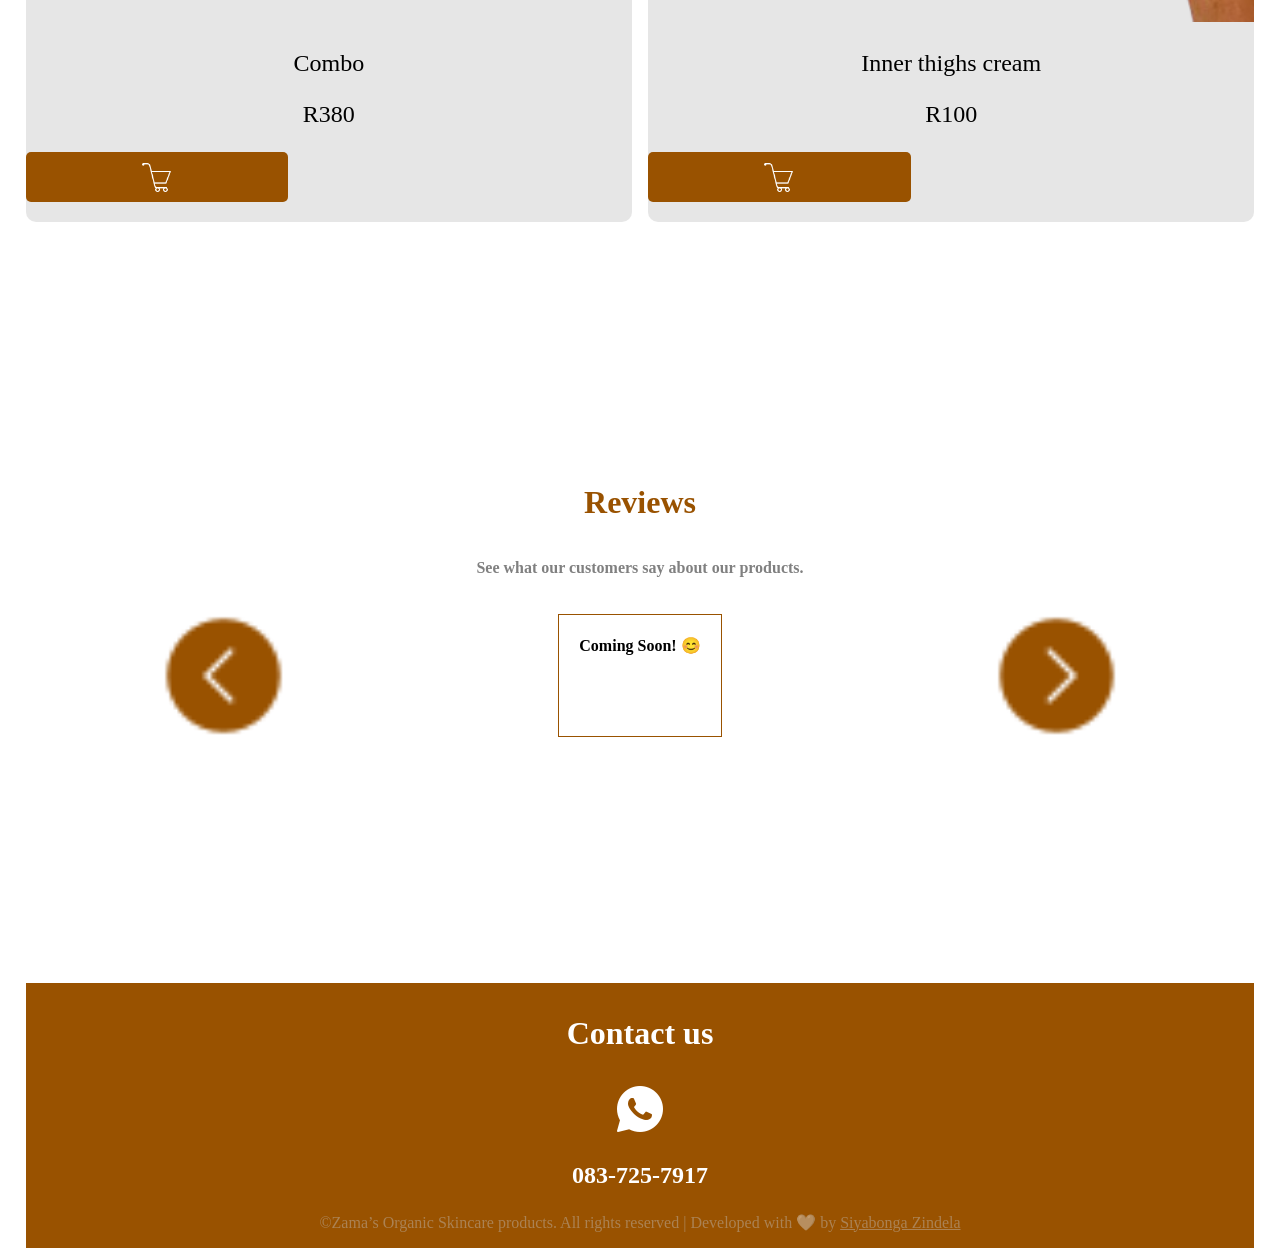
==== commit da5045fe: "Linked sidebar menus with their corresponding pages" ====
--- a/index.html
+++ b/index.html
@@ -35,7 +35,7 @@
           >
         </div>
         <div class="menu-item">
-          <a href="#"
+          <a href="index.html"
             ><img
               src="assets/icons-catalogue.png"
               alt="Catalogue"
@@ -43,7 +43,9 @@
           >
         </div>
         <div class="menu-item">
-          <a href="#"><img src="assets/icons-cart.png" alt="cart" />Cart</a>
+          <a href="cart.html"
+            ><img src="assets/icons-cart.png" alt="cart" />Cart</a
+          >
         </div>
         <div class="menu-item">
           <a href="#"><img src="assets/icons-about.png" alt="About" />About</a>
@@ -86,96 +88,8 @@
 
       <section class="products-wrapper" id="catalogue-section">
         <h2>Products</h2>
-        <div class="products-cards-wrapper">
-          <!-- First product card -->
-          <div class="product-card">
-            <img src="assets/carrot-oil.png" alt="Carrot oil" />
-
-            <div class="product-description">
-              <p class="product-name">Carrot oil</p>
-              <p class="product-price">R100</p>
-            </div>
-            <div class="addToCart">
-              <a href="carrot-oil-details.html"
-                ><img src="assets/add-to-cart.png" alt="Add to cart icon"
-              /></a>
-            </div>
-          </div>
-
-          <!-- Second product card -->
-          <div class="product-card">
-            <img src="assets/tumeric-soap.png" alt="Tumeric-soap" />
-
-            <div class="product-description">
-              <p class="product-name">Tumeric soap</p>
-              <p class="product-price">R100</p>
-            </div>
-            <div class="addToCart">
-              <a href="tumeric-soap-details.html"
-                ><img src="assets/add-to-cart.png" alt="Add to cart icon"
-              /></a>
-            </div>
-          </div>
-
-          <!-- Third product card -->
-          <div class="product-card">
-            <img src="assets/stretch-marks-oil.png" alt="Tumeric-soap" />
-
-            <div class="product-description">
-              <p class="product-name">Stretch marks oil</p>
-              <p class="product-price">R100</p>
-            </div>
-            <div class="addToCart">
-              <a href="stretch-marks-oil-details.html"
-                ><img src="assets/add-to-cart.png" alt="Add to cart icon"
-              /></a>
-            </div>
-          </div>
-
-          <!-- 4th product card -->
-          <div class="product-card">
-            <img src="assets/face-body-scrub.png" alt="Face body scrub" />
-
-            <div class="product-description">
-              <p class="product-name">Face body scrub</p>
-              <p class="product-price">R100</p>
-            </div>
-            <div class="addToCart">
-              <a href="face-scrub-details.html"
-                ><img src="assets/add-to-cart.png" alt="Add to cart icon"
-              /></a>
-            </div>
-          </div>
-
-          <!-- 5th product card -->
-          <div class="product-card">
-            <img src="assets/combo.png" alt="Combo" />
-
-            <div class="product-description">
-              <p class="product-name">Combo</p>
-              <p class="product-price">R380</p>
-            </div>
-            <div class="addToCart">
-              <a href="combo-details.html"
-                ><img src="assets/add-to-cart.png" alt="Add to cart icon"
-              /></a>
-            </div>
-          </div>
-
-          <!-- 6th product card -->
-          <div class="product-card">
-            <img src="assets/inner-thigh-cream.png" alt="Inner thighs cream" />
-
-            <div class="product-description">
-              <p class="product-name">Inner thighs cream</p>
-              <p class="product-price">R100</p>
-            </div>
-            <div class="addToCart">
-              <a href="inner-thighs-cream-details.html"
-                ><img src="assets/add-to-cart.png" alt="Add to cart icon"
-              /></a>
-            </div>
-          </div>
+        <div class="products-cards-wrapper" id="js-products-cards-wrapper">
+          <!-- I will dynamically load all the products here -->
         </div>
       </section>
 
@@ -208,6 +122,8 @@
         </div>
       </section>
     </div>
-    <script src="js/javascript.js"></script>
+
+    <script defer src="data/products.js"></script>
+    <script defer src="js/main.js"></script>
   </body>
 </html>
--- a/css/style.css
+++ b/css/style.css
@@ -1,252 +1,302 @@
-body{
-    margin-left: 2%;
-    margin-right: 2%;
-}
-.grid-wrapper{
-    display: grid;
-    grid-template-columns: 1fr;
-    grid-template-rows: auto;
-    grid-template-areas: "nav-bar"
-                         "hero-section"
-                         "our-story"
-                         "products-wrapper"
-                         "reviews"
-                         "footer"
-                         ;
-    
-    width: 100%;
-}
-
-.nav-bar{
-    grid-area: nav-bar;
-    margin-top: 10px;
-    display: flex;
-    justify-content: space-between;
-    position: sticky;
-    top: 0px;
-    background-color: white;
-    padding-top: 7px ;
-    padding-bottom: 10px;
-    width: 102%;
-}
-#btn-menu{
-    width: 45px;
-    height: 45px;
-}
-
-.sidebar-list{
-    position: fixed;
-    top: 0px;
-    right: -225px;
-    width: 220px;
-    height: 100%;
-    background-color: #ffffff;
-    display: flex;
-    flex-direction: column;
-    align-items: flex-end;
-    gap: 1.9rem;
-    padding-right: 15px;
-    font-size: 1.9rem;
-    transition: right 0.5s ease;
-}
-
-.menu-item{
-    display: flex;
-    width: 100%;
-    justify-content: space-around;
-    align-items: center;
-    flex-direction: column;
-    align-items: flex-end;
-    gap: 1.9rem;
-    padding-right: 13px;   
-}
-
-#btn-close-sidebar{
-    padding-top: 13px;
-    justify-self: flex-start;
-}
-.menu-item a{
-    display: flex;
-    justify-content: space-between;
-    align-items: center;  
-    width: 85%;
-    color: rgb(0, 0, 0);
-    text-decoration: none;
-
+body {
+  margin-left: 2%;
+  margin-right: 2%;
+}
+.grid-wrapper {
+  display: grid;
+  grid-template-columns: 1fr;
+  grid-template-rows: auto auto auto 1fr auto auto;
+  grid-template-areas:
+    "nav-bar"
+    "hero-section"
+    "our-story"
+    "products-wrapper"
+    "reviews"
+    "footer";
+
+  width: 100%;
+  min-height: 100vh;
+}
+
+.nav-bar {
+  grid-area: nav-bar;
+  margin-top: 10px;
+  display: flex;
+  justify-content: space-between;
+  position: sticky;
+  top: 0px;
+  background-color: white;
+  padding-top: 7px;
+  padding-bottom: 10px;
+  width: 102%;
+}
+#btn-menu {
+  width: 45px;
+  height: 45px;
+}
+
+.sidebar-list {
+  position: fixed;
+  top: 0px;
+  right: -225px;
+  width: 220px;
+  height: 100%;
+  background-color: #ffffff;
+  display: flex;
+  flex-direction: column;
+  align-items: flex-end;
+  gap: 1.9rem;
+  padding-right: 15px;
+  font-size: 1.9rem;
+  transition: right 0.5s ease;
+}
+
+.menu-item {
+  display: flex;
+  width: 100%;
+  justify-content: space-around;
+  align-items: center;
+  flex-direction: column;
+  align-items: flex-end;
+  gap: 1.9rem;
+  padding-right: 13px;
+}
+
+#btn-close-sidebar {
+  padding-top: 13px;
+  justify-self: flex-start;
+}
+.menu-item a {
+  display: flex;
+  justify-content: space-between;
+  align-items: center;
+  width: 85%;
+  color: rgb(0, 0, 0);
+  text-decoration: none;
 }
 
 .logo {
-    height: 60px;
-}
-
-.hero-section{
-    grid-area: hero-section;
-    margin-top: 15%;
-}
-.hero-section img{
-    width: 100%;
-    height: 30.5rem;
-    
-}
-
-h1{
-    color: #995200;
-    font-family: "Georgia", "Times New Roman", Times, serif;
-    margin-bottom: 20%;
-    font-family: 'Playfair Display', serif;
-    font-size: 3rem;
+  height: 60px;
+}
+
+.hero-section {
+  grid-area: hero-section;
+  margin-top: 15%;
+}
+.hero-section img {
+  width: 100%;
+  height: 30.5rem;
+}
+
+h1 {
+  color: #995200;
+  font-family: "Georgia", "Times New Roman", Times, serif;
+  margin-bottom: 20%;
+  font-family: "Playfair Display", serif;
+  font-size: 3rem;
 }
 
 .home-title a {
-    background-color: #995200;
-    color: white;
-    padding: 20px;
-    border-radius: 20px;
-    font-size: large;
-    font-family: sans-serif;
-    
+  background-color: #995200;
+  color: white;
+  padding: 20px;
+  border-radius: 20px;
+  font-size: large;
+  font-family: sans-serif;
 }
 
 /*Our story section*/
-h2{
-    color: #995200;
-    text-align: center;
-    font-size: xx-large;
-}
-
-.our-story-paragraph{
-    grid-area: our-story;
-    font-family:'Segoe UI', Tahoma, Geneva, Verdana, sans-serif;
-    font-size: 1rem;
-    line-height: 1.6;
-    font-size: 1.5rem;
-    line-height: 1.6;
-    margin-bottom: 20%;
-}
-hr{
-    
-    border: 0.1px solid #995200 ;
+h2 {
+  color: #995200;
+  text-align: center;
+  font-size: xx-large;
+}
+
+.our-story-paragraph {
+  grid-area: our-story;
+  font-family: "Segoe UI", Tahoma, Geneva, Verdana, sans-serif;
+  font-size: 1rem;
+  line-height: 1.6;
+  font-size: 1.5rem;
+  line-height: 1.6;
+  margin-bottom: 20%;
+}
+hr {
+  border: 0.1px solid #995200;
+  margin-top: 20%;
 }
 
 /*Products*/
-.products-cards-wrapper{
-    display: grid;
-    grid-template-columns: 1fr 1fr;
-    grid-template-columns: repeat(auto-fit,minmax(0.5fr,1fr));
-    grid-template-rows: auto;
-    gap: 2rem;
-    width: 94%;
+.products-cards-wrapper {
+  display: grid;
+  grid-template-columns: 1fr 1fr;
+  grid-template-columns: repeat(auto-fit, minmax(0.5fr, 1fr));
+  grid-template-rows: auto;
+  gap: 1rem;
+  width: 100%;
 }
 
 .product-card {
-    background-color: #c5c5c56c;
-    width: 100%;
-    height: fit-content;
-    justify-items: center;
-    padding: 10px;
-    border-radius: 10px;
-}
-.product-card img{
-    width: 100%;
-    height: auto;
-}
-.product-description{
-
-    text-align: center;
-    font-size: x-large;
-    
-}
-.addToCart{
-    display: flex;
-    background-color: #995200;
-    width: 40%;
-    padding: 10px;
-    color: white;
-    align-items: center;
-    justify-content: space-around;
-    border-radius: 5px;
-    height: 30px;
-}
-.addToCart a{
-    height: 30px;
-    width: 30px;
-}
-.numItems-wrapper{
-    display: flex;
-    justify-content: center;
-    gap: 10px;
-    width: 100%;
-}
-.numItems-wrapper input{
-    width: 30px;
-    border-radius: 5px;
-    text-align: center;
-    font-size: 1.5rem;
-}
-.addToCart a{
-    display: flex;
-    justify-content: center;
-    padding: 0;
-    text-decoration: none;
-    text-align: center;
-    text-wrap: 1;
-    color: white;
-    white-space: nowrap;
-}
-.product-description-paragraph{
-    color:#9e9c9c;
-    font-size: 1.3rem;
-    text-align: center;
-}
-
+  background-color: #c5c5c56c;
+  width: 100%;
+  height: 100%;
+  justify-items: center;
+  padding-bottom: 10px;
+  border-radius: 10px;
+}
+.product-card img {
+  height: auto;
+  width: 100%;
+}
+.product-description {
+  text-align: center;
+  font-size: x-large;
+}
+.addToCart {
+  display: flex;
+  background-color: #995200;
+  width: 40%;
+  padding: 10px;
+  color: white;
+  align-items: center;
+  justify-content: space-around;
+  border-radius: 5px;
+  height: 30px;
+}
+.addToCart a {
+  height: 30px;
+  width: 30px;
+}
+.numItems-wrapper {
+  display: flex;
+  justify-content: center;
+  gap: 10px;
+  width: 100%;
+}
+.numItems-wrapper input {
+  width: 30px;
+  border-radius: 5px;
+  text-align: center;
+  font-size: 1.5rem;
+}
+.addToCart a {
+  display: flex;
+  justify-content: center;
+  padding: 0;
+  text-decoration: none;
+  text-align: center;
+  text-wrap: 1;
+  color: white;
+  white-space: nowrap;
+}
+.product-description-paragraph {
+  color: #9e9c9c;
+  font-size: 1rem;
+  text-align: center;
+  margin-top: 20%;
+}
 
 /*Reviews*/
-.reviews{
-    margin-top: 20%;
-}
-.reviews-wraper{
-    display: flex;
-    justify-content: space-around;
-    
-}
-.reviews-wraper img{
-    height: 10%;
-    width: 10%;
-}
-.reviews-cards{
-    
-    border: 0.1px solid #995200 ;
-    padding-left: 20px;
-    padding-right: 20px;
-}
-
-h6{
-    text-align: center;
-    color: grey;
-    font-size: medium;
-}
-
-.footer{
-    text-align: center;
-    margin-top: 20%;
-    background-color: #995200;
-    color: white;
-    width: 100%;
-}
-.footer-text{
-    color: #c5c5c56c;
-    padding-left: 15px;
-    padding-right: 15px;
-    
-}
-.footer-header{
-    font-size: 2rem;
-    font-weight: bolder;
-}
-.cell-number{
-    font-size: 1.5rem;
-    font-weight: bold;
-}
-.footer-text a{
-    color: #c5c5c56c;
-}
+.reviews {
+  margin-top: 20%;
+}
+.reviews-wraper {
+  display: flex;
+  justify-content: space-around;
+}
+.reviews-wraper img {
+  height: 10%;
+  width: 10%;
+}
+.reviews-cards {
+  border: 0.1px solid #995200;
+  padding-left: 20px;
+  padding-right: 20px;
+}
+
+h6 {
+  text-align: center;
+  color: grey;
+  font-size: medium;
+}
+
+.footer {
+  text-align: center;
+  margin-top: 20%;
+  background-color: #995200;
+  color: white;
+  height: auto;
+  width: 100%;
+}
+.footer-text {
+  color: #c5c5c56c;
+  padding-left: 15px;
+  padding-right: 15px;
+}
+.footer-header {
+  font-size: 2rem;
+  font-weight: bolder;
+}
+.cell-number {
+  font-size: 1.5rem;
+  font-weight: bold;
+}
+.footer-text a {
+  color: #c5c5c56c;
+}
+
+/* cart stylings  */
+.cart-wrapper {
+  display: flex;
+  flex-direction: column;
+  min-height: 80vh;
+  width: 100%;
+  gap: 1rem;
+}
+.cart-item {
+  display: flex;
+  width: 100%;
+  justify-content: space-between;
+  align-items: center;
+  background-color: #e6e3e3;
+  line-height: 5px;
+  border-radius: 10px;
+}
+.cart-image-wrapper {
+  height: auto;
+  width: 90px;
+}
+.cart-item img {
+  height: auto;
+  width: 100%;
+}
+.tot-cart-items {
+  display: flex;
+  flex-direction: row;
+  position: relative;
+}
+
+#tot-cart-items {
+  height: 20px;
+  width: 20px;
+  border-radius: 7.5px;
+  background-color: #995200;
+  color: white;
+  font-size: 0.8rem;
+
+  position: absolute;
+  top: 0px;
+  right: -10px;
+
+  display: flex;
+  justify-content: center;
+  align-items: center;
+}
+.delete-item-btn{
+  border: none;
+  background: transparent;
+}
+.cart-icon {
+  height: 50px;
+  width: 50px;
+}
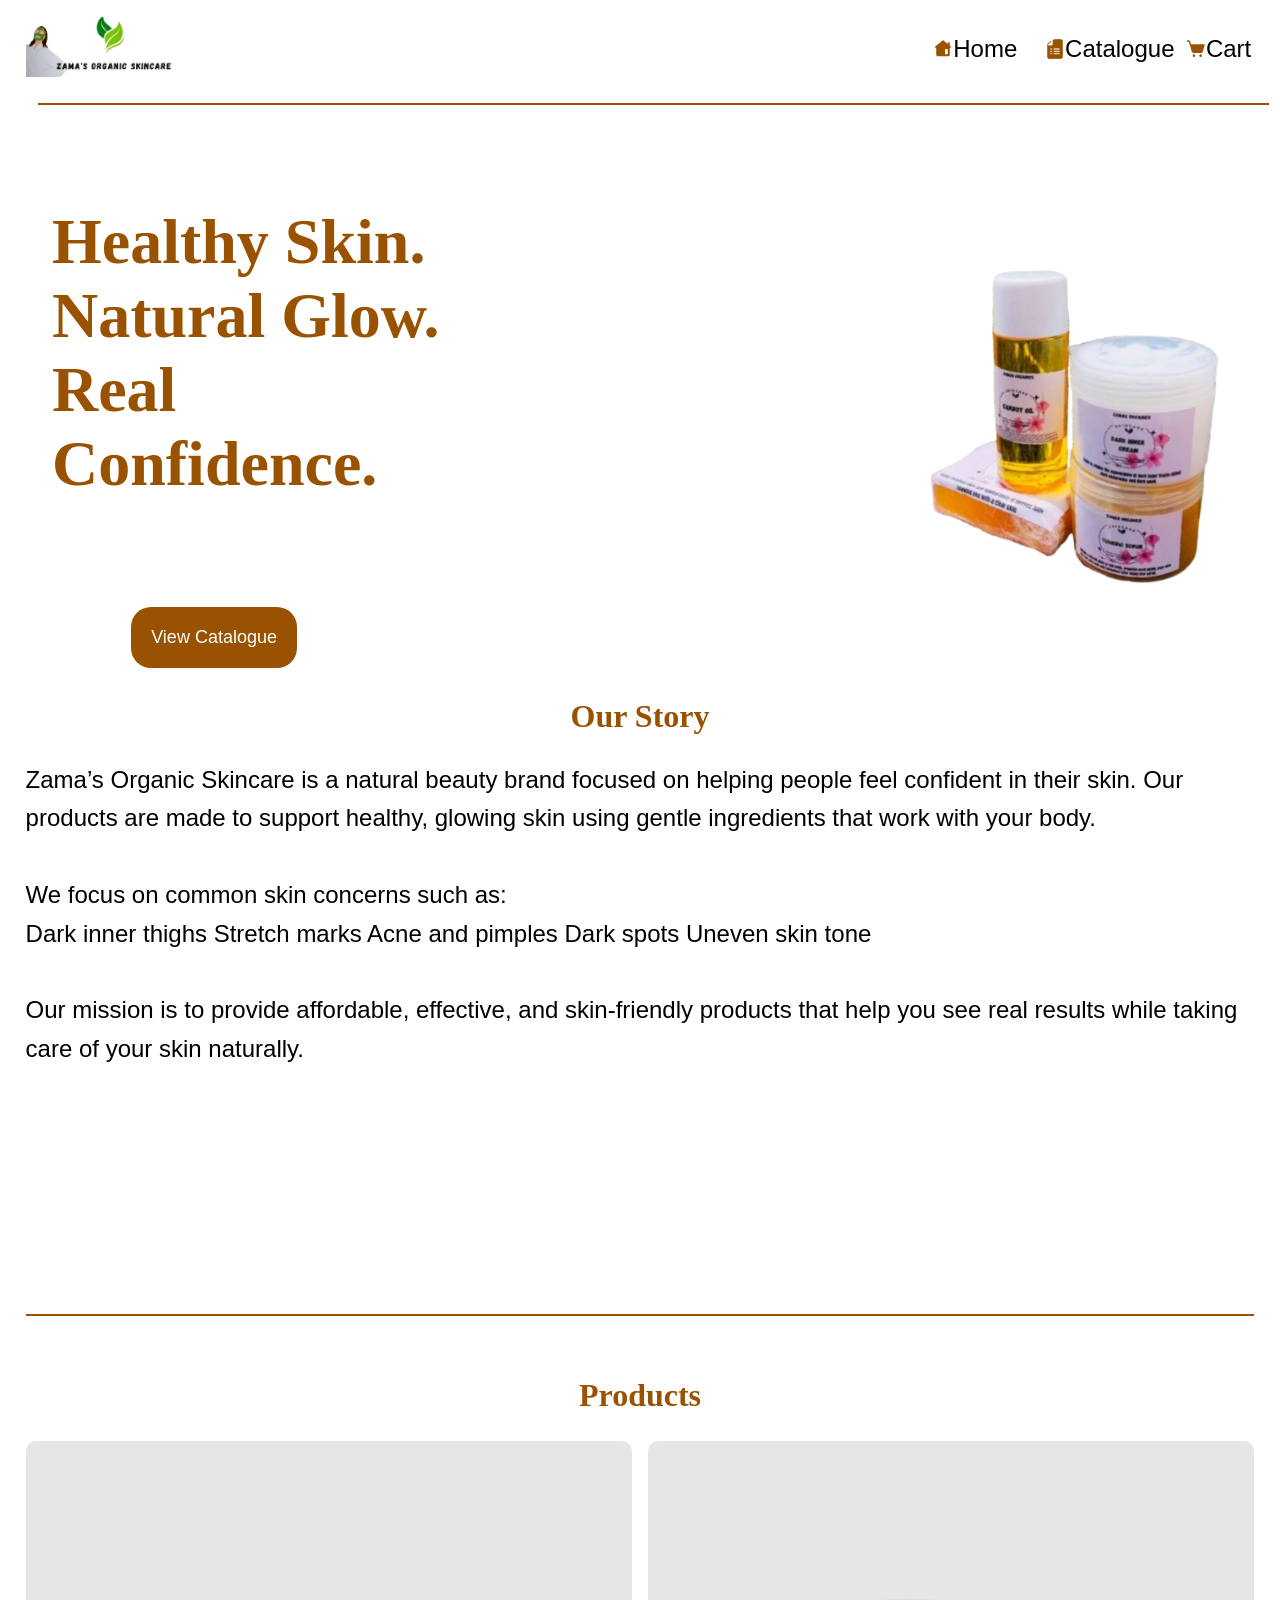
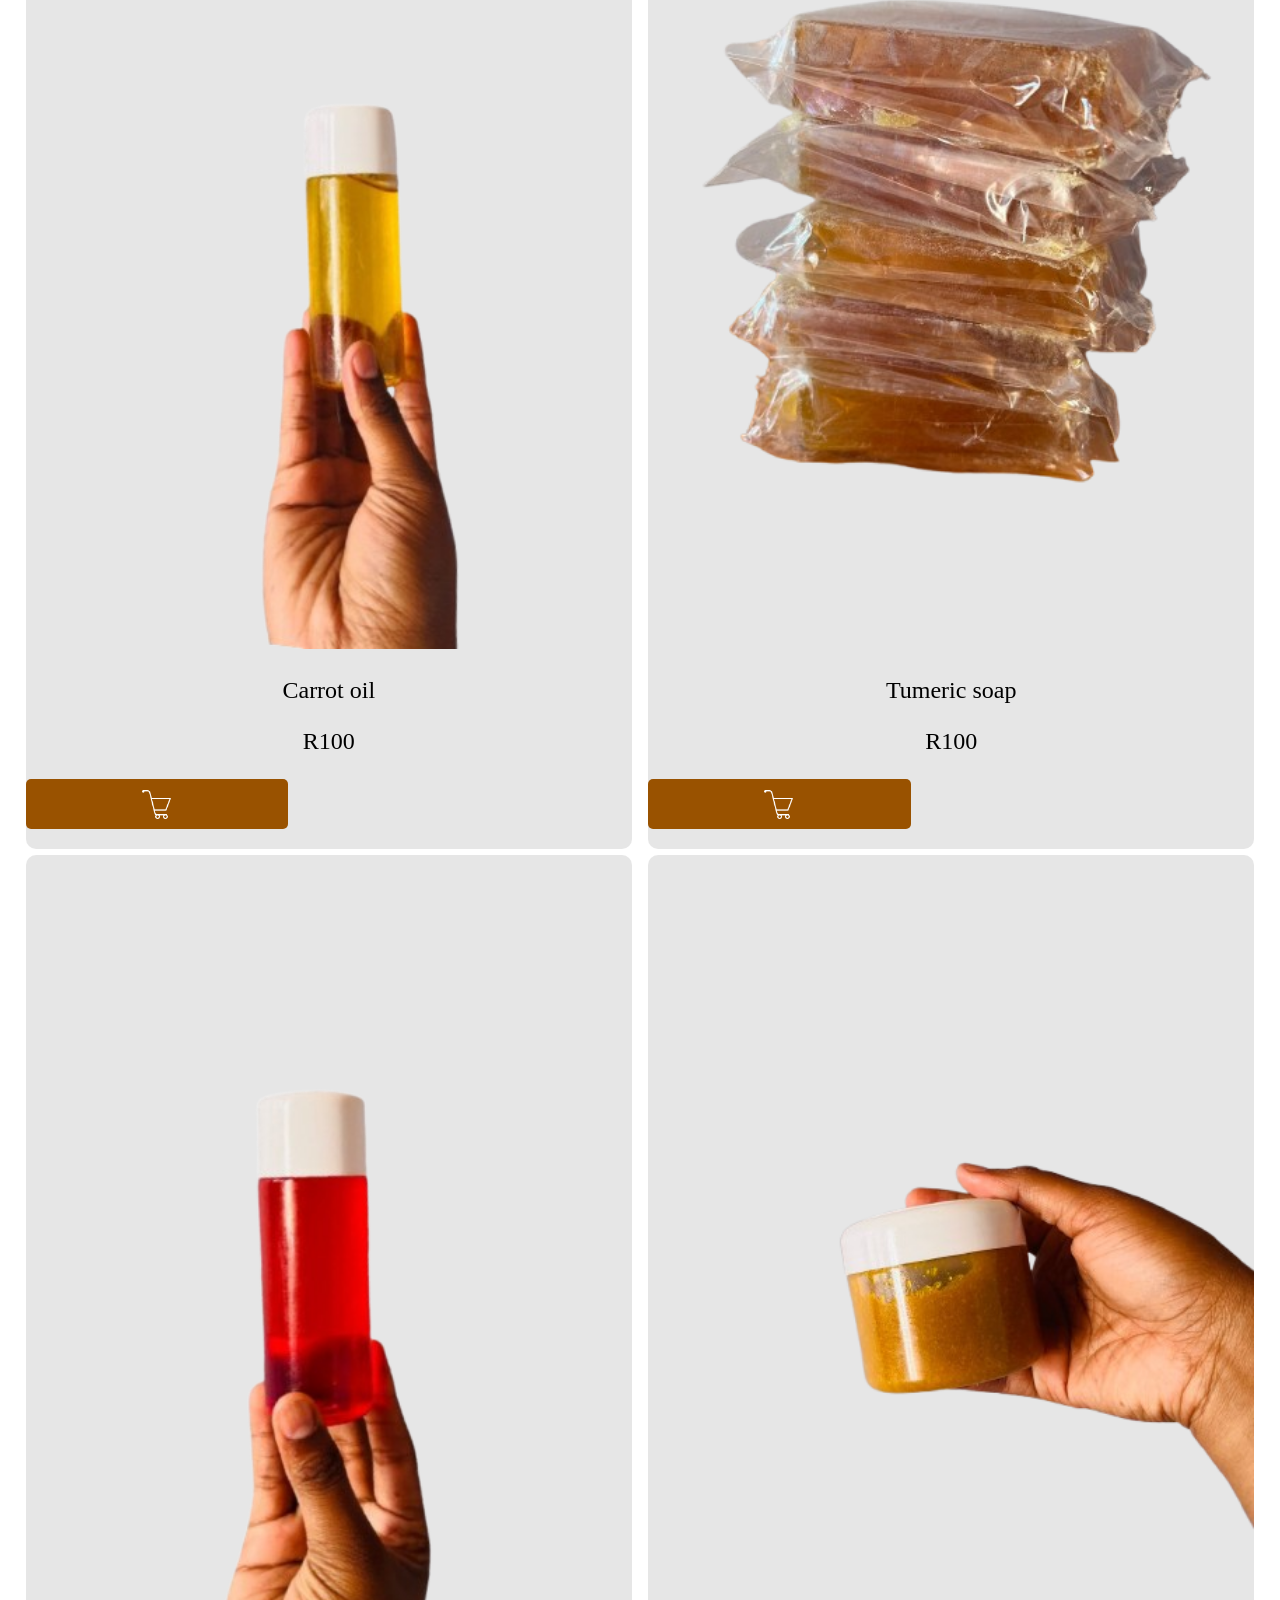
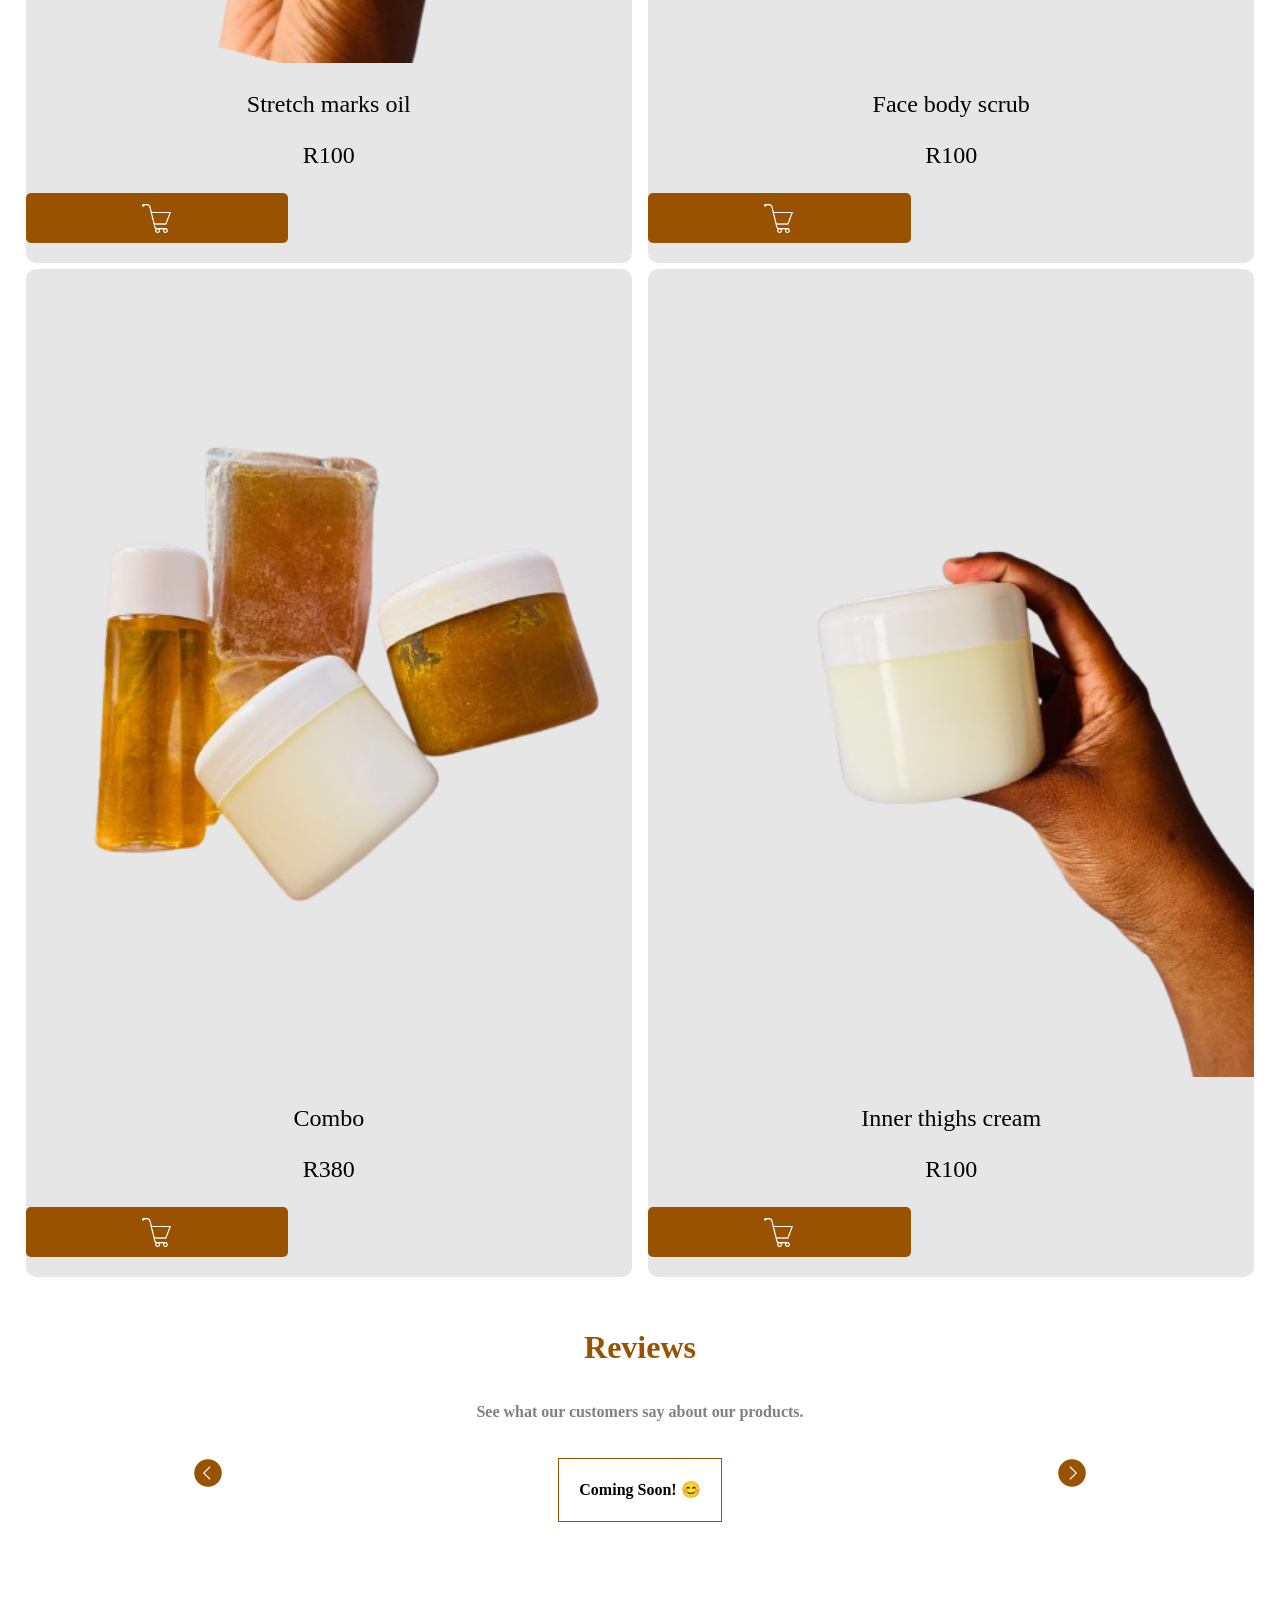
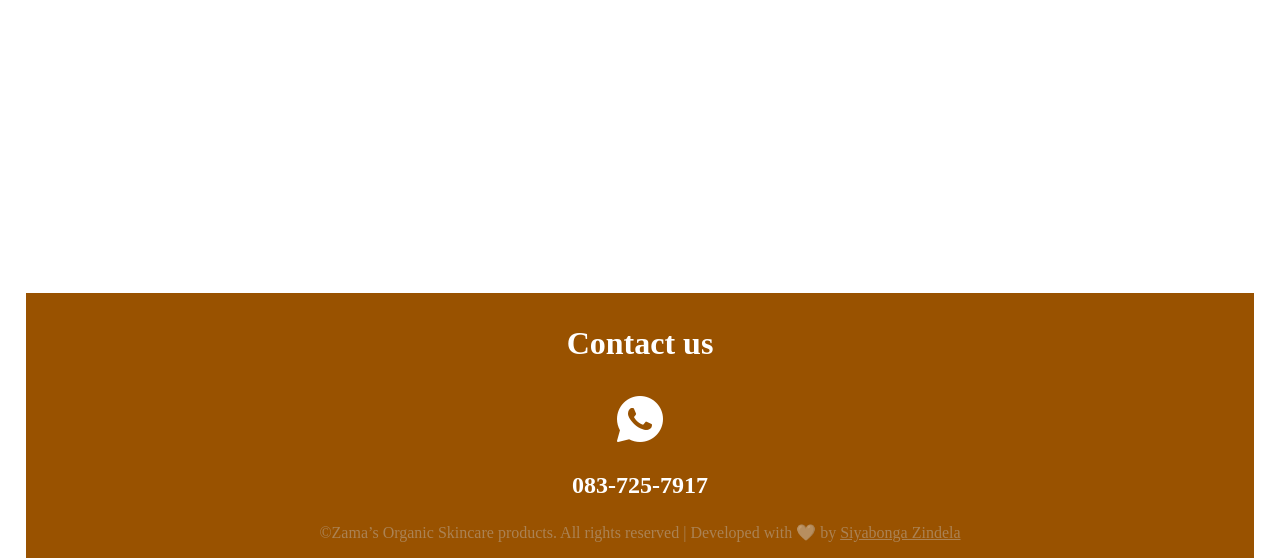
==== commit 8aedf410: "Added desktop version of the website" ====
--- a/index.html
+++ b/index.html
@@ -11,103 +11,142 @@
   </head>
   <body>
     <div class="grid-wrapper">
-      <!--Nav Bar-->
-      <div class="nav-bar">
-        <img
-          src="assets/zamas-logo.png"
-          alt="Zama's Organic skincare Logo"
-          class="logo"
-        />
-        <img src="assets/menu-icon.png" id="btn-menu" />
-      </div>
-      <div class="sidebar-list">
-        <div>
-          <a href="#"
-            ><img
-              src="assets/icons-close-sidebar.gif"
-              alt="Close"
-              id="btn-close-sidebar"
-          /></a>
-        </div>
-        <div class="menu-item">
-          <a href="index.html"
-            ><img src="assets/icons-home.png" alt="Home" />Home</a
-          >
-        </div>
-        <div class="menu-item">
-          <a href="index.html"
-            ><img
-              src="assets/icons-catalogue.png"
-              alt="Catalogue"
-            />Catalogue</a
-          >
-        </div>
-        <div class="menu-item">
-          <a href="cart.html"
-            ><img src="assets/icons-cart.png" alt="cart" />Cart</a
-          >
-        </div>
-        <div class="menu-item">
-          <a href="#"><img src="assets/icons-about.png" alt="About" />About</a>
-        </div>
-      </div>
-      <!--Hero section-->
-      <section class="hero-section">
-        <div class="home-title">
-          <h1>
-            Healthy Skin.<br />
-            Natural Glow. Real <br />
-            Confidence.
-          </h1>
-          <a href="#catalogue-section">View Catalogue</a>
-        </div>
-        <img src="assets/home-image.png" alt="Home image" />
-      </section>
+      <header class="nav-bar">
+  <nav class="navbar-list">
+    <div class="menu-item-image">
+      <img
+        src="assets/zamas-logo.png"
+        alt="Zama's Organic skincare Logo"
+        class="logo"
+      />
+    </div>
+    <div class="menu-item">
+      <img src="assets/menu-icon.png" id="btn-menu" alt="menu" />
+    </div>
+    <div class="nav-right-items">
 
-      <!--Our story section-->
-      <section class="our-story">
-        <h2>Our Story</h2>
-        <p class="our-story-paragraph">
-          Zama’s Organic Skincare is a natural beauty brand focused on helping
-          people feel confident in their skin. Our products are made to support
-          healthy, glowing skin using gentle ingredients that work with your
-          body.<br />
-          <br />
+      <div class="menu-item">
+      <a href="index.html">
+        <img src="assets/icons-home.png" alt="Home" />
+        Home
+      </a>
+    </div>
 
-          We focus on common skin concerns such as:<br />
+    <div class="menu-item">
+      <a href="#catalogue-section">
+        <img src="assets/icons-catalogue.png" alt="Catalogue" />
+        Catalogue
+      </a>
+    </div>
 
-          Dark inner thighs Stretch marks Acne and pimples Dark spots Uneven
-          skin tone <br />
-          <br />
-          Our mission is to provide affordable, effective, and skin-friendly
-          products that help you see real results while taking care of your skin
-          naturally.
-        </p>
-        <hr />
-      </section>
+    <div class="menu-item">
+      <a href="cart.html">
+        <img src="assets/icons-cart.png" alt="Cart" />
+        Cart
+      </a>
+    </div>
+    
+    </div>
+     
+  </nav>
 
-      <section class="products-wrapper" id="catalogue-section">
-        <h2>Products</h2>
-        <div class="products-cards-wrapper" id="js-products-cards-wrapper">
-          <!-- I will dynamically load all the products here -->
-        </div>
-      </section>
+  
+  <div class="sidebar-list">
+    <a href="#" id="btn-close-sidebar">
+      <img src="assets/icons-close-sidebar.gif" alt="Close" />
+    </a>
 
-      <!--Reviews section-->
-      <section class="reviews">
-        <h2>Reviews</h2>
-        <h6>See what our customers say about our products.</h6>
-        <div class="reviews-wraper">
-          <img src="assets/btn-previous.png" alt="Previous btn" />
-          <div class="reviews-cards">
-            <h4>Coming Soon! 😊</h4>
+    <div class="menu-item">
+      <a href="index.html">
+        <img src="assets/icons-home.png" alt="Home" />
+        Home
+      </a>
+    </div>
+
+    <div class="menu-item">
+      <a href="#catalogue-section">
+        <img src="assets/icons-catalogue.png" alt="Catalogue" />
+        Catalogue
+      </a>
+    </div>
+
+    <div class="menu-item">
+      <a href="cart.html">
+        <img src="assets/icons-cart.png" alt="Cart" />
+        Cart
+      </a>
+    </div>
+
+    <div class="menu-item">
+      <a href="#our-story">
+        <img src="assets/icons-about.png" alt="About" />
+        About
+      </a>
+    </div>
+  </div>
+</header>
+      </header>
+
+      <hr class="hr" />
+
+      <main>
+        <section class="hero-section">
+          <div class="home-title">
+            <h1>
+              Healthy Skin.<br />
+              Natural Glow. Real <br />
+              Confidence.
+            </h1>
+            <a href="#catalogue-section">View Catalogue</a>
           </div>
-          <img src="assets/btn-next.png" alt="Previous btn" />
-        </div>
-      </section>
 
-      <!--Footer-->
-      <section class="footer">
+          <div class="hero-image">
+            <img src="assets/home-image.png" alt="Home image" />
+          </div>
+        </section>
+
+        <section class="our-story" id="our-story">
+          <h2>Our Story</h2>
+          <p class="our-story-paragraph">
+            Zama’s Organic Skincare is a natural beauty brand focused on helping
+            people feel confident in their skin. Our products are made to
+            support healthy, glowing skin using gentle ingredients that work
+            with your body.
+            <br /><br />
+            We focus on common skin concerns such as:<br />
+            Dark inner thighs Stretch marks Acne and pimples Dark spots Uneven
+            skin tone
+            <br /><br />
+            Our mission is to provide affordable, effective, and skin-friendly
+            products that help you see real results while taking care of your
+            skin naturally.
+          </p>
+          <hr />
+        </section>
+
+        <section class="products-wrapper" id="catalogue-section">
+          <h2>Products</h2>
+          <div
+            class="products-cards-wrapper"
+            id="js-products-cards-wrapper"
+          ></div>
+        </section>
+
+        <section class="reviews">
+          <h2>Reviews</h2>
+          <h6>See what our customers say about our products.</h6>
+
+          <div class="reviews-wraper">
+            <img src="assets/btn-previous.png" alt="Previous button" />
+            <div class="reviews-cards">
+              <h4>Coming Soon! 😊</h4>
+            </div>
+            <img src="assets/btn-next.png" alt="Next button" />
+          </div>
+        </section>
+      </main>
+
+      <footer class="footer">
         <div class="footer-wrapper">
           <p class="footer-header">Contact us</p>
           <img src="assets/whatsapp-logo.png" alt="WhatsApp logo" />
@@ -115,12 +154,12 @@
           <p class="footer-text">
             ©Zama’s Organic Skincare products. All rights reserved | Developed
             with 🤍 by
-            <a href="https://siyabonga-zindela-portfolio.netlify.app/"
-              >Siyabonga Zindela</a
-            >
+            <a href="https://siyabonga-zindela-portfolio.netlify.app/">
+              Siyabonga Zindela
+            </a>
           </p>
         </div>
-      </section>
+      </footer>
     </div>
 
     <script defer src="data/products.js"></script>
--- a/css/style.css
+++ b/css/style.css
@@ -1,78 +1,91 @@
 body {
-  margin-left: 2%;
-  margin-right: 2%;
-}
+  margin: 0 2%;
+  min-height: 100vh;
+}
+
 .grid-wrapper {
   display: grid;
   grid-template-columns: 1fr;
-  grid-template-rows: auto auto auto 1fr auto auto;
   grid-template-areas:
     "nav-bar"
+    "hr"
     "hero-section"
     "our-story"
     "products-wrapper"
     "reviews"
     "footer";
-
   width: 100%;
   min-height: 100vh;
+}
+
+.hr {
+  display: none;
 }
 
 .nav-bar {
   grid-area: nav-bar;
-  margin-top: 10px;
   display: flex;
   justify-content: space-between;
   position: sticky;
-  top: 0px;
-  background-color: white;
-  padding-top: 7px;
-  padding-bottom: 10px;
+  top: 0;
   width: 102%;
-}
+  margin-top: 10px;
+  padding: 7px 0 10px;
+  background-color: #fff;
+}
+
+.navbar-list{
+  display: flex;
+  width: 100%;
+}  
+
+.nav-right-items{
+  display: none;
+}
+
 #btn-menu {
   width: 45px;
   height: 45px;
 }
 
 .sidebar-list {
+  display: block;
   position: fixed;
-  top: 0px;
+  top: 0;
   right: -225px;
   width: 220px;
   height: 100%;
-  background-color: #ffffff;
   display: flex;
   flex-direction: column;
   align-items: flex-end;
   gap: 1.9rem;
   padding-right: 15px;
   font-size: 1.9rem;
+  background-color: #fff;
   transition: right 0.5s ease;
 }
 
 .menu-item {
   display: flex;
-  width: 100%;
-  justify-content: space-around;
-  align-items: center;
   flex-direction: column;
   align-items: flex-end;
+  justify-content: space-around;
   gap: 1.9rem;
+  width: 100%;
   padding-right: 13px;
 }
 
-#btn-close-sidebar {
-  padding-top: 13px;
-  justify-self: flex-start;
-}
 .menu-item a {
   display: flex;
   justify-content: space-between;
   align-items: center;
   width: 85%;
-  color: rgb(0, 0, 0);
+  color: #000;
   text-decoration: none;
+}
+
+#btn-close-sidebar {
+  padding-top: 13px;
 }
 
 .logo {
@@ -83,6 +96,7 @@
   grid-area: hero-section;
   margin-top: 15%;
 }
+
 .hero-section img {
   width: 100%;
   height: 30.5rem;
@@ -90,213 +104,442 @@
 
 h1 {
   color: #995200;
-  font-family: "Georgia", "Times New Roman", Times, serif;
-  margin-bottom: 20%;
   font-family: "Playfair Display", serif;
   font-size: 3rem;
+  margin-bottom: 20%;
 }
 
 .home-title a {
-  background-color: #995200;
-  color: white;
+  display: inline-block;
   padding: 20px;
-  border-radius: 20px;
   font-size: large;
   font-family: sans-serif;
-}
-
-/*Our story section*/
+  color: #fff;
+  background-color: #995200;
+  border-radius: 20px;
+  text-decoration: none;
+}
+
 h2 {
   color: #995200;
   text-align: center;
   font-size: xx-large;
 }
 
+.our-story {
+  grid-area: our-story;
+}
+
 .our-story-paragraph {
-  grid-area: our-story;
   font-family: "Segoe UI", Tahoma, Geneva, Verdana, sans-serif;
-  font-size: 1rem;
-  line-height: 1.6;
   font-size: 1.5rem;
   line-height: 1.6;
   margin-bottom: 20%;
 }
+
 hr {
+  margin-top: 20%;
   border: 0.1px solid #995200;
+}
+
+.products-wrapper {
+  grid-area: products-wrapper;
+}
+
+.products-cards-wrapper {
+  display: grid;
+  grid-template-columns: repeat(auto-fit, minmax(0.5fr, 1fr));
+  gap: 1rem;
+  width: 100%;
+}
+
+.product-card {
+  width: 100%;
+  height: 100%;
+  padding-bottom: 10px;
+  background-color: #c5c5c56c;
+  border-radius: 10px;
+  justify-items: center;
+}
+
+.product-card img {
+  width: 100%;
+  height: auto;
+}
+
+.product-description {
+  text-align: center;
+  font-size: 1.5rem;
+}
+
+.product-description-paragraph {
   margin-top: 20%;
-}
-
-/*Products*/
+  font-size: 1rem;
+  color: #9e9c9c;
+  text-align: center;
+}
+
+.addToCart {
+  display: flex;
+  justify-content: space-around;
+  align-items: center;
+  width: 40%;
+  height: 30px;
+  padding: 10px;
+  color: #fff;
+  background-color: #995200;
+  border-radius: 5px;
+}
+
+.addToCart a {
+  display: flex;
+  justify-content: center;
+  width: 30px;
+  height: 30px;
+  color: #fff;
+  text-decoration: none;
+  white-space: nowrap;
+}
+
+.numItems-wrapper {
+  display: flex;
+  justify-content: center;
+  gap: 10px;
+  width: 100%;
+}
+
+.numItems-wrapper input {
+  width: 30px;
+  font-size: 1.5rem;
+  text-align: center;
+  border-radius: 5px;
+}
+
+.reviews {
+  grid-area: reviews;
+  margin-top: 20%;
+}
+
+.reviews-wraper {
+  display: flex;
+  justify-content: space-around;
+}
+
+.reviews-wraper img {
+  width: 10%;
+  height: 10%;
+}
+
+.reviews-cards {
+  padding: 0 20px;
+  border: 0.1px solid #995200;
+}
+
+h6 {
+  text-align: center;
+  font-size: medium;
+  color: grey;
+}
+
+.footer {
+  grid-area: footer;
+  width: 100%;
+  margin-top: 20%;
+  text-align: center;
+  color: #fff;
+  background-color: #995200;
+}
+
+.footer-header {
+  font-size: 2rem;
+  font-weight: bolder;
+}
+
+.cell-number {
+  font-size: 1.5rem;
+  font-weight: bold;
+}
+
+.footer-text {
+  padding: 0 15px;
+  color: #c5c5c56c;
+}
+
+.footer-text a {
+  color: #c5c5c56c;
+}
+
+.cart-wrapper {
+  display: flex;
+  flex-direction: column;
+  gap: 1rem;
+  width: 100%;
+  min-height: 80vh;
+}
+
+.cart-item {
+  display: flex;
+  justify-content: space-between;
+  align-items: center;
+  width: 100%;
+  line-height: 5px;
+  background-color: #e6e3e3;
+  border-radius: 10px;
+}
+
+.cart-image-wrapper {
+  width: 90px;
+}
+
+.cart-item img {
+  width: 100%;
+}
+
+.cart-product-description {
+  text-align: center;
+}
+
+.cart-product-description p {
+  font-size: 16px;
+}
+
+.cart-product-description .product-name {
+  font-size: 1.2rem;
+  font-weight: bolder;
+  color: #995200;
+}
+
+.tot-cart-items {
+  position: relative;
+  display: flex;
+}
+
+#tot-cart-items {
+  position: absolute;
+  top: 0;
+  right: -10px;
+  display: flex;
+  justify-content: center;
+  align-items: center;
+  width: 20px;
+  height: 20px;
+  font-size: 0.8rem;
+  color: #fff;
+  background-color: #995200;
+  border-radius: 7.5px;
+}
+
+.delete-item-btn {
+  border: none;
+  background: transparent;
+}
+
+.cart-icon {
+  width: 50px;
+  height: 50px;
+}
+
+.btnCheckout {
+  display: flex;
+  justify-content: center;
+  align-items: center;
+  width: auto;
+  height: 35px;
+  font-weight: bold;
+  color: #fff;
+  background-color: #995200;
+  border: none;
+  border-radius: 5px;
+  text-decoration: none;
+  cursor: pointer;
+}
+
+.checkout-btn-wrapper {
+  display: flex;
+  justify-content: center;
+  width: 100%;
+}
+
+.form {
+  display: flex;
+  flex-direction: column;
+  align-items: center;
+  gap: 1rem;
+  width: 100%;
+  padding: 15px 0;
+  background: #0000002f;
+  border-radius: 10px;
+}
+
+.form input,
+.form-inputs {
+  width: 95%;
+  height: 35px;
+  border-radius: 5px;
+}
+
+select {
+  height: 35px;
+}
+
+.grey-paragraph {
+  text-align: center;
+  font-size: 0.8rem;
+  color: #9e9c9c;
+}
+
+table {
+  width: 99%;
+  text-align: center;
+  border: 1px solid #8f8f8f;
+}
+
+table,
+th,
+td {
+  border: 1px dashed #8f8f8f;
+  border-collapse: collapse;
+}
+
+td {
+  color: #8f8f8f;
+}
+
+.order-summary-item {
+  display: flex;
+  width: 100%;
+}
+
+.order-summary-item img {
+  width: 50px;
+  height: 50px;
+}
+
+#btnPlaceOrder {
+  width: 150px;
+  height: 30px;
+  color: #fff;
+  background-color: #995200;
+  border: none;
+  border-radius: 5px;
+}
+
+.btn-place-order-wrapper {
+  display: flex;
+  justify-content: center;
+  width: 100%;
+  margin-top: 10%;
+}
+
+.empty-cart {
+  text-align: center;
+  font-size: 1.5rem;
+}
+
+@media (min-width: 1024px) {
+  .grid-wrapper { 
+    display: grid; 
+    grid-template-columns: 1fr; 
+    grid-template-rows: auto; 
+    grid-template-areas: "nav-bar" 
+                         "hr" "hero-section" 
+                         "our-story" "products-wrapper" 
+                         "reviews" 
+                         "footer"; 
+      width: 100%; 
+      min-height: 100vh; 
+    }
+    #btn-menu{
+      display: none;
+    }
+    .sidebar-list{
+      display: none;
+    }
+    .nav-right-items{
+      display: flex;
+      gap: 0.5rem;
+    
+    }
+  .hr {
+    display: block;
+    grid-area: hr;
+    width: 100%;
+
+    margin: 1%;
+    border: 1px solid #995200;
+  }
 .products-cards-wrapper {
   display: grid;
   grid-template-columns: 1fr 1fr;
-  grid-template-columns: repeat(auto-fit, minmax(0.5fr, 1fr));
-  grid-template-rows: auto;
   gap: 1rem;
-  width: 100%;
-}
-
-.product-card {
-  background-color: #c5c5c56c;
-  width: 100%;
-  height: 100%;
-  justify-items: center;
-  padding-bottom: 10px;
-  border-radius: 10px;
-}
-.product-card img {
-  height: auto;
-  width: 100%;
-}
-.product-description {
-  text-align: center;
-  font-size: x-large;
-}
-.addToCart {
-  display: flex;
-  background-color: #995200;
-  width: 40%;
-  padding: 10px;
-  color: white;
-  align-items: center;
-  justify-content: space-around;
-  border-radius: 5px;
-  height: 30px;
-}
-.addToCart a {
-  height: 30px;
-  width: 30px;
-}
-.numItems-wrapper {
-  display: flex;
-  justify-content: center;
-  gap: 10px;
-  width: 100%;
-}
-.numItems-wrapper input {
-  width: 30px;
-  border-radius: 5px;
-  text-align: center;
-  font-size: 1.5rem;
-}
-.addToCart a {
-  display: flex;
-  justify-content: center;
-  padding: 0;
-  text-decoration: none;
-  text-align: center;
-  text-wrap: 1;
-  color: white;
-  white-space: nowrap;
-}
-.product-description-paragraph {
-  color: #9e9c9c;
-  font-size: 1rem;
-  text-align: center;
-  margin-top: 20%;
-}
-
-/*Reviews*/
-.reviews {
-  margin-top: 20%;
-}
-.reviews-wraper {
-  display: flex;
-  justify-content: space-around;
-}
-.reviews-wraper img {
-  height: 10%;
-  width: 10%;
-}
-.reviews-cards {
-  border: 0.1px solid #995200;
-  padding-left: 20px;
-  padding-right: 20px;
-}
-
-h6 {
-  text-align: center;
-  color: grey;
-  font-size: medium;
-}
-
-.footer {
-  text-align: center;
-  margin-top: 20%;
-  background-color: #995200;
-  color: white;
-  height: auto;
-  width: 100%;
-}
-.footer-text {
-  color: #c5c5c56c;
-  padding-left: 15px;
-  padding-right: 15px;
-}
-.footer-header {
-  font-size: 2rem;
-  font-weight: bolder;
-}
-.cell-number {
-  font-size: 1.5rem;
-  font-weight: bold;
-}
-.footer-text a {
-  color: #c5c5c56c;
-}
-
-/* cart stylings  */
-.cart-wrapper {
-  display: flex;
-  flex-direction: column;
-  min-height: 80vh;
-  width: 100%;
-  gap: 1rem;
-}
-.cart-item {
-  display: flex;
-  width: 100%;
-  justify-content: space-between;
-  align-items: center;
-  background-color: #e6e3e3;
-  line-height: 5px;
-  border-radius: 10px;
-}
-.cart-image-wrapper {
-  height: auto;
-  width: 90px;
-}
-.cart-item img {
-  height: auto;
-  width: 100%;
-}
-.tot-cart-items {
-  display: flex;
-  flex-direction: row;
-  position: relative;
-}
-
-#tot-cart-items {
-  height: 20px;
-  width: 20px;
-  border-radius: 7.5px;
-  background-color: #995200;
-  color: white;
-  font-size: 0.8rem;
-
-  position: absolute;
-  top: 0px;
-  right: -10px;
-
-  display: flex;
-  justify-content: center;
-  align-items: center;
-}
-.delete-item-btn{
-  border: none;
-  background: transparent;
-}
-.cart-icon {
-  height: 50px;
-  width: 50px;
-}
+}
+  .nav-bar {
+    display: block;
+    width: 100%;
+  }
+
+  .navbar-list {
+    display: flex;
+    justify-content: space-between;
+    width: 100%;
+  }
+
+  .navbar-list a {
+    font-size: 1.5rem;
+    font-family: "Roboto", sans-serif;
+  }
+
+  .middle-nav-items {
+    display: flex;
+    gap: 1rem;
+  }
+
+  .menu-item {
+    width: auto;
+  }
+
+  .menu-item img {
+    width: 20px;
+    height: 20px;
+  }
+
+  .hero-section {
+    display: flex;
+    justify-content: space-between;
+    margin-top: 5%;
+  }
+
+  .hero-section img {
+    margin-right: 5%;
+  }
+
+  .hero-section a {
+    margin-left: 20%;
+    text-decoration: none;
+  }
+
+  h1 {
+    margin-top: 5%;
+    margin-left: 5%;
+    font-size: 4rem;
+    text-align: left;
+  }
+  .our-story{
+    margin-bottom: 5%;
+  }
+  .reviews {
+    height: 60vh;
+    margin: 5% 0 0;
+    width: 100%;
+  }
+
+  .reviews-wraper img {
+    width: 30px;
+    height: 30px;
+  }
+
+  .footer {
+    margin-top: 2%;
+    
+  }
+}
